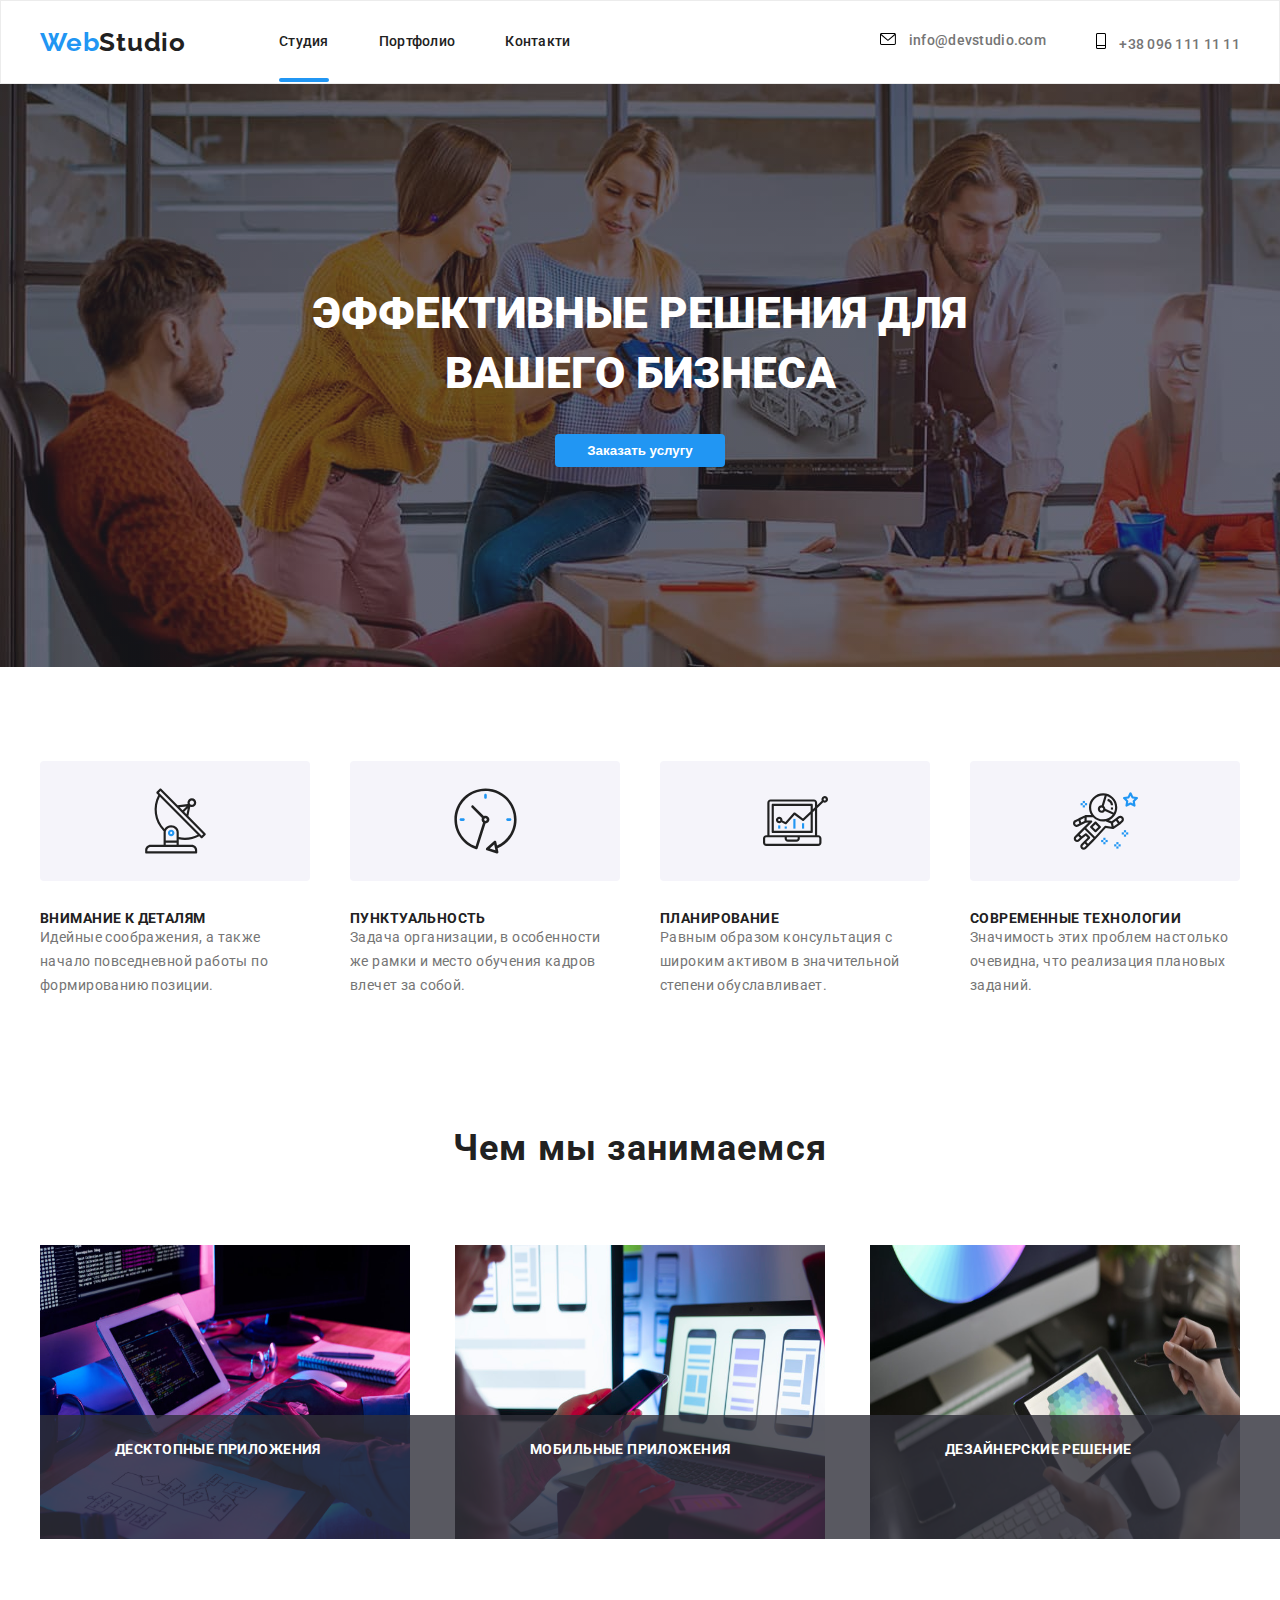
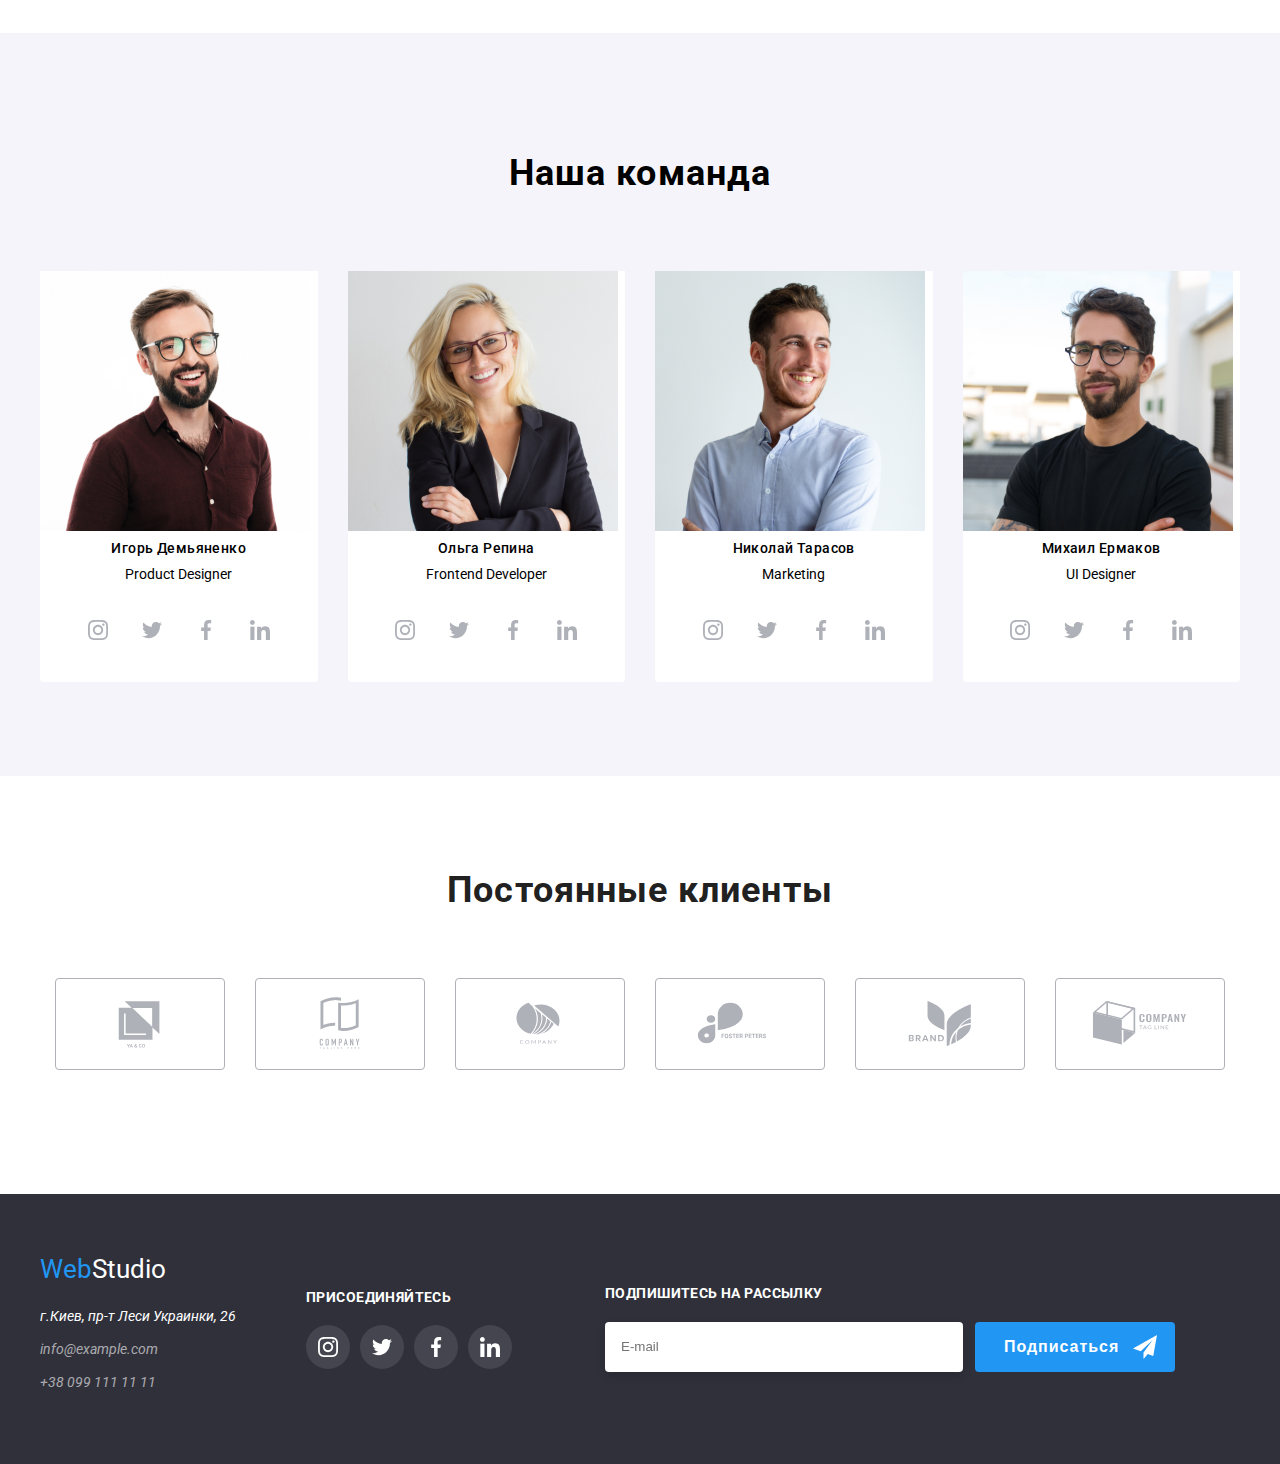
==== index.html @ 389787d3 "Go" ====
<!DOCTYPE html>
<html lang="ru">
  <head>
    <meta charset="utf-8" />
    <meta name="description" content="WebStudio, Web, Studio" />
    <title>WebStudio</title>
    <link
      rel="stylesheet"
      href="https://cdnjs.cloudflare.com/ajax/libs/modern-normalize/1.1.0/modern-normalize.min.css"
      integrity="sha512-wpPYUAdjBVSE4KJnH1VR1HeZfpl1ub8YT/NKx4PuQ5NmX2tKuGu6U/JRp5y+Y8XG2tV+wKQpNHVUX03MfMFn9Q=="
      crossorigin="anonymous"
      referrerpolicy="no-referrer"
    />
    <link rel="preconnect" href="https://fonts.googleapis.com" />
    <link rel="preconnect" href="https://fonts.gstatic.com" crossorigin />
    <link
      href="https://fonts.googleapis.com/css2?family=Raleway:wght@700&family=Roboto:wght@400;500;700;900&display=swap"
      rel="stylesheet"
    />
    <link rel="stylesheet" href="./css/styles.css" />
    <!--служебна інфа -->
  </head>
  <body>
    <!--НАВІГАЦІЯ-->
    <header class="header">
      <div class="container header-container">
        <nav class="nav">
          <a class="logo menu-logo" href="./index.html"> <span class="span-web">Web</span>Studio</a>
          <ul class="navigation">
            <li class="nav-item"><a class="nav-link link active" href="./index.html">Студия</a></li>
            <li class="nav-item">
              <a class="nav-link link" href="./portfolio.html">Портфолио</a>
            </li>
            <li class="nav-item"><a class="nav-link link" href="#0">Контакти</a></li>
          </ul>
        </nav>
        <!--КОНТАКТИ-->
        <ul class="contacts">
          <!-- <div class="header-connect">-->
          <li class="contact-item">
            <a class="contact-link link" href="mailto:info@devstudio.com">
              <svg class="contacts-link-icon link" width="16" height="12">
                <use href="./images/icons.svg#icon-envelope"></use>
              </svg>
              info@devstudio.com
            </a>
          </li>
          <li class="contact-item">
            <a class="contact-link link" href="tel:+380961111111">
              <svg class="contacts-link-icon" width="10" height="16">
                <use href="./images/icons.svg#icon-Vector"></use>
              </svg>
              +38 096 111 11 11
            </a>
          </li>
        </ul>
      </div>
    </header>
    <main>
      <!--HERO-->
      <section class="herro">
        <div class="hero">
          <h1 class="hero-title">ЭФФЕКТИВНЫЕ РЕШЕНИЯ ДЛЯ ВАШЕГО БИЗНЕСА</h1>
          <button type="button" class="button primary" data-modal-open>Заказать услугу</button>
        </div>
      </section>
      <!--НАШИ ПРЕИМУЩЕСТВА-->
      <section class="section">
        <div class="container advantages">
          <h2 class="visually-hidden">Наши преимущества</h2>
          <ul class="advantages-items">
            <li class="advantages-item">
              <div class="advantages-link">
                <svg class="advantages-link-icon" width="65" height="70">
                  <use href="./images/icons.svg#icon-antenna-1"></use>
                </svg>
              </div>
              <h3 class="advantages-item">Внимание к деталям</h3>
              <p class="advantages-item-text">
                Идейные соображения, а также начало повседневной работы по формированию позиции.
              </p>
            </li>
            <li class="advantages-item">
              <div class="advantages-link">
                <svg class="advantages-link-icon" width="65" height="70">
                  <use href="./images/icons.svg#icon-clock-1"></use>
                </svg>
              </div>
              <h3 class="advantages-item">Пунктуальность</h3>
              <p class="advantages-item-text">
                Задача организации, в особенности же рамки и место обучения кадров влечет за собой.
              </p>
            </li>
            <li class="advantages-item">
              <div class="advantages-link">
                <svg class="advantages-link-icon" width="65" height="70">
                  <use href="./images/icons.svg#icon-diagram-1"></use>
                </svg>
              </div>
              <h3 class="advantages-item">Планирование</h3>
              <p class="advantages-item-text">
                Равным образом консультация с широким активом в значительной степени обуславливает.
              </p>
            </li>
            <li class="advantages-item">
              <div class="advantages-link">
                <svg class="advantages-link-icon" width="65" height="70">
                  <use href="./images/icons.svg#icon-astronaut-1"></use>
                </svg>
              </div>
              <h3 class="advantages-item">Современные технологии</h3>
              <p class="advantages-item-text">
                Значимость этих проблем настолько очевидна, что реализация плановых заданий.
              </p>
            </li>
          </ul>
        </div>
      </section>
      <!--ЧЕМ ЗАНИМАЕМСЯ-->
      <section class="section section-caption">
        <div class="container our-work">
          <h2 class="caption">Чем мы занимаемся</h2>
          <ul class="caption-item">
            <li>
              <img class="caption-image" src="./images/1.jpg" alt="Робота за пк" width="350" />

              <p class="caption-title-text">десктопные приложения</p>
            </li>
            <li>
              <img
                class="caption-image"
                src="./images/2.jpg"
                alt="подключение телефона"
                width="350"
              />

              <p class="caption-title-text">Мобильные приложения</p>
            </li>
            <li>
              <img
                class="caption-image"
                src="./images/3.jpg"
                alt="рисование на планшетке"
                width="415"
              />

              <p class="caption-title-text">Дезайнерские решение</p>
            </li>
          </ul>
        </div>
      </section>
      <!--КОМАНДА-->
      <section class="section team">
        <div class="container">
          <h2 class="team-caption">Наша команда</h2>
          <ul class="team-item">
            <li class="team-all">
              <img class="images" src="./images/4.jpg" alt="Игорь" width="220" />
              <div class="master-item">
                <h3 class="caption-team">Игорь Демьяненко</h3>
                <p class="caption-team-text">Product Designer</p>
                <ul class="master-social-list list">
                  <li class="master-social-item">
                    <a href="" class="master-social-link">
                      <svg class="master-sociak-icon" width="20" height="20">
                        <use href="./images/icons.svg#icon-instagram-2"></use>
                      </svg>
                    </a>
                  </li>
                  <li class="master-social-item">
                    <a href="" class="master-social-link">
                      <svg class="master-sociak-icon" width="20" height="20">
                        <use href="./images/icons.svg#icon-twitter-1"></use>
                      </svg>
                    </a>
                  </li>
                  <li class="master-social-item">
                    <a href="" class="master-social-link">
                      <svg class="master-sociak-icon" width="20" height="20">
                        <use href="./images/icons.svg#icon-facebook-1"></use>
                      </svg>
                    </a>
                  </li>
                  <li class="master-social-item">
                    <a href="" class="master-social-link">
                      <svg class="master-sociak-icon" width="20" height="20">
                        <use href="./images/icons.svg#icon-linkedin-1"></use>
                      </svg>
                    </a>
                  </li>
                </ul>
              </div>
            </li>
            <li class="team-all">
              <img class="images" src="./images/5.jpg" alt="Ольга" width="220" />
              <div class="master-item">
                <h3 class="caption-team">Ольга Репина</h3>
                <p class="caption-team-text">Frontend Developer</p>
                <ul class="master-social-list list">
                  <li class="master-social-item">
                    <a href="" class="master-social-link">
                      <svg class="master-sociak-icon" width="20" height="20">
                        <use href="./images/icons.svg#icon-instagram-2"></use>
                      </svg>
                    </a>
                  </li>
                  <li class="master-social-item">
                    <a href="" class="master-social-link">
                      <svg class="master-sociak-icon" width="20" height="20">
                        <use href="./images/icons.svg#icon-twitter-1"></use>
                      </svg>
                    </a>
                  </li>
                  <li class="master-social-item">
                    <a href="" class="master-social-link">
                      <svg class="master-sociak-icon" width="20" height="20">
                        <use href="./images/icons.svg#icon-facebook-1"></use>
                      </svg>
                    </a>
                  </li>
                  <li class="master-social-item">
                    <a href="" class="master-social-link">
                      <svg class="master-sociak-icon" width="20" height="20">
                        <use href="./images/icons.svg#icon-linkedin-1"></use>
                      </svg>
                    </a>
                  </li>
                </ul>
              </div>
            </li>
            <li class="team-all">
              <img class="images" src="./images/6.jpg" alt="Николай" width="220" />
              <div class="master-item">
                <h3 class="caption-team">Николай Тарасов</h3>
                <p class="caption-team-text">Marketing</p>
                <ul class="master-social-list list">
                  <li class="master-social-item">
                    <a href="" class="master-social-link">
                      <svg class="master-sociak-icon" width="20" height="20">
                        <use href="./images/icons.svg#icon-instagram-2"></use>
                      </svg>
                    </a>
                  </li>
                  <li class="master-social-item">
                    <a href="" class="master-social-link">
                      <svg class="master-sociak-icon" width="20" height="20">
                        <use href="./images/icons.svg#icon-twitter-1"></use>
                      </svg>
                    </a>
                  </li>
                  <li class="master-social-item">
                    <a href="" class="master-social-link">
                      <svg class="master-sociak-icon" width="20" height="20">
                        <use href="./images/icons.svg#icon-facebook-1"></use>
                      </svg>
                    </a>
                  </li>
                  <li class="master-social-item">
                    <a href="" class="master-social-link">
                      <svg class="master-sociak-icon" width="20" height="20">
                        <use href="./images/icons.svg#icon-linkedin-1"></use>
                      </svg>
                    </a>
                  </li>
                </ul>
              </div>
            </li>
            <li class="team-all">
              <img class="images" src="./images/7.jpg" alt="Михаил" width="220" />
              <div class="master-item">
                <h3 class="caption-team">Михаил Ермаков</h3>
                <p class="caption-team-text">UI Designer</p>
                <ul class="master-social-list list">
                  <li class="master-social-item">
                    <a href="" class="master-social-link">
                      <svg class="master-sociak-icon" width="20" height="20">
                        <use href="./images/icons.svg#icon-instagram-2"></use>
                      </svg>
                    </a>
                  </li>
                  <li class="master-social-item">
                    <a href="" class="master-social-link">
                      <svg class="master-sociak-icon" width="20" height="20">
                        <use href="./images/icons.svg#icon-twitter-1"></use>
                      </svg>
                    </a>
                  </li>
                  <li class="master-social-item">
                    <a href="" class="master-social-link">
                      <svg class="master-sociak-icon" width="20" height="20">
                        <use href="./images/icons.svg#icon-facebook-1"></use>
                      </svg>
                    </a>
                  </li>
                  <li class="master-social-item">
                    <a href="" class="master-social-link">
                      <svg class="master-sociak-icon" width="20" height="20">
                        <use href="./images/icons.svg#icon-linkedin-1"></use>
                      </svg>
                    </a>
                  </li>
                </ul>
              </div>
            </li>
          </ul>
        </div>
      </section>
      <!--Clients-->
      <section class="section top-clients">
        <h2 class="client-title">Постоянные клиенты</h2>
        <ul class="client-social-list">
          <li class="client-social-item">
            <a href="" class="client-social-link">
              <svg class="client-sociak-icon" width="106" height="60">
                <use href="./images/icons.svg#icon-Logo"></use>
              </svg>
            </a>
          </li>
          <li class="client-social-item">
            <a href="" class="client-social-link">
              <svg class="client-sociak-icon" width="106" height="60">
                <use href="./images/icons.svg#icon-Logo1"></use>
              </svg>
            </a>
          </li>
          <li class="client-social-item">
            <a href="" class="client-social-link">
              <svg class="client-sociak-icon" width="106" height="60">
                <use href="./images/icons.svg#icon-Logo2"></use>
              </svg>
            </a>
          </li>
          <li class="client-social-item">
            <a href="" class="client-social-link">
              <svg class="client-sociak-icon" width="106" height="60">
                <use href="./images/icons.svg#icon-Logo3"></use>
              </svg>
            </a>
          </li>
          <li class="client-social-item">
            <a href="" class="client-social-link">
              <svg class="client-sociak-icon" width="106" height="60">
                <use href="./images/icons.svg#icon-Logo4"></use>
              </svg>
            </a>
          </li>
          <li class="client-social-item">
            <a href="" class="client-social-link">
              <svg class="client-sociak-icon" width="106" height="60">
                <use href="./images/icons.svg#icon-Logo5"></use>
              </svg>
            </a>
          </li>
        </ul>
      </section>
    </main>
    <!--ФУТЕР-->
    <footer class="footer">
      <div class="container footer-container">
        <div class="footer-addres">
          <p>
            <a class="logo link" href="./index.html"><span class="span-web">Web</span>Studio </a>
          </p>
          <address>
            <ul class="addres link">
              <li class="footer-addres-link">г.Киев, пр-т Леси Украинки, 26</li>
              <li class="footer-addres-link">
                <a class="footer-link link" href="mailto:info@example.com">info@example.com</a>
              </li>
              <li class="footer-addres-link">
                <a class="footer-link link" href="tel:+380991111111">+38 099 111 11 11</a>
              </li>
            </ul>
          </address>
        </div>
        <div class="footer-connect">
          <h2 class="footer-connect-title">присоединяйтесь</h2>
          <ul class="footer-social-list list">
            <li class="footer-social-item">
              <a href="" class="footer-social-link">
                <svg class="footer-social-icon" width="20" height="20">
                  <use href="./images/icons.svg#icon-instagram-2"></use>
                </svg>
              </a>
            </li>
            <li class="footer-social-item">
              <a href="" class="footer-social-link">
                <svg class="footer-social-icon" width="20" height="20">
                  <use href="./images/icons.svg#icon-twitter-1"></use>
                </svg>
              </a>
            </li>
            <li class="footer-social-item">
              <a href="" class="footer-social-link">
                <svg class="footer-social-icon" width="20" height="20">
                  <use href="./images/icons.svg#icon-facebook-1"></use>
                </svg>
              </a>
            </li>
            <li class="footer-social-item">
              <a href="" class="footer-social-link">
                <svg class="footer-social-icon" width="20" height="20">
                  <use href="./images/icons.svg#icon-linkedin-1"></use>
                </svg>
              </a>
            </li>
          </ul>
        </div>
        <div class="footer-subscription">
          <h2 class="footer-subscription-text">Подпишитесь на рассылку</h2>
          <div class="subscription-flex">
            <input
              type="email"
              name="subscription"
              class="footer-subscription-input"
              placeholder="E-mail"
              required
            />
            <button class="button subscription-btn">
              Подписаться
              <svg class="subscription-icon" width="24" height="24">
                <use href="./images/icons.svg#icon-send"></use>
              </svg>
            </button>
          </div>
        </div>
      </div>
    </footer>
    <div class="backdrop is-hidden" data-modal>
      <!--is-hidden-->
      <div class="modal">
        <button type="button" class="modal-close" data-modal-close>
          <svg class="modal-close-icon" width="11" height="11">
            <use href="./images/icons.svg#icon-close"></use>
          </svg>
        </button>
        <p class="modal-title">Оставьте свои данные, мы вам перезвоним</p>
        <form name="modal_form" autocomplete="on" novalidate>
          <div class="modal-field">
            <label for="user-name" class="modal-form-text"> Имя</label>
            <div class="input-wrap">
              <input
                id="user-name"
                type="text"
                name="user-name"
                class="modal-form-input"
                required
              />
              <svg class="modal-icon" width="12" height="12">
                <use href="./images/icons.svg#icon-people"></use>
              </svg>
            </div>
          </div>
          <div class="modal-field">
            <label for="user-tel" class="modal-form-text">Телефон </label>
            <div class="input-wrap">
              <input id="user-tel" type="tel" name="user-tel" class="modal-form-input"ч'
              title="+380991111111" required />
              <svg class="modal-icon" width="12" height="12">
                <use href="./images/icons.svg#icon-tel"></use>
              </svg>
            </div>
          </div>
          <div class="modal-field">
            <label for="user-email" class="modal-form-text">Почта </label>
            <div class="input-wrap">
              <input
                id="user-email"
                type="email"
                name="user-email"
                class="modal-form-input"
                required
              />
              <svg class="modal-icon" width="12" height="12">
                <use href="./images/icons.svg#icon-mail"></use>
              </svg>
            </div>
          </div>
          <div class="modal-field">
            <label for="user-text" class="modal-form-text">Комментарий</label>
            <textarea
              id="user-text"
              name="user-text"
              class="modal-feedback"
              placeholder="Введите текст"
            ></textarea>
          </div>
          <div class="modal-field">
            <input type="checkbox" id="policy" class="modal-check visually-hidden" />
            <label for="policy" class="check-text">
              <span class="check-item"
                ><svg class="check-icon" width="11" height="8">
                  <use href="./images/icons.svg#icon-check"></use></svg></span
              >Соглашаюсь с рассылкой и принимаю &nbsp;
              <span class="check-text-color">Условия договора</span></label
            >
            <button type="submit" class="button modal-btn">Отправить</button>
          </div>
        </form>
      </div>
    </div>

    <script src="./js/modal.js"></script>
  </body>
</html>
---- css/styles.css ----
:root {
  --primary-text-color: rgba(0, 0, 0, 0.8);
  --footer-text-color: rgba(255, 255, 255, 0.6);
  --title-text-color: #212121;
  --accent-color: #18a0fb;
  --button-color: #2196f3;
  --praymary-white-color: #ffffff;
  --secondary-gray-color: #2f303a;
  --text-white-color: #ffffff;
  --bg-color: #ffffff;
  --textarea-color: #757575;
  --test-color: #ccec12;
  --filter-color-text: #f5f4fa;
  --Web-span-text: #2196f3;
  --title-hover: #188ce8;
  --btn-bgr: #f5f4fa;
}

.button {
  padding: 10px 32px;
  margin: 0 auto;
  display: block;
  cursor: pointer;
  border-radius: 4px;

  font-weight: 700;
  line-height: 1;
  background: var(--button-color);
  color: var(--praymary-white-color);
  border: 0;
}
ul li {
  list-style: none;
}
h1,
h2,
h3,
h4,
h5,
h6,
p,
ul {
  padding: 0;
  margin: 0;
  font-size: inherit;
}
img {
  display: block;
  max-width: 100%;
  height: auto;
}
body {
  font-family: Roboto, sans-serif;
  color: var(--firstFontColor);
  font-size: 14px;
  line-height: 1.2;
  margin: 0;
}
.list {
  list-style: none;
}
.container {
  width: 1200px;
  margin: 0 auto;
  padding-left: 15px;
  padding-right: 15px;
}
.link {
  text-decoration: none;
}
.section {
  /*margin-top: 94px;
  margin-bottom: 94px;*/
  padding-top: 94px;
  padding-bottom: 94px;
}
.visually-hidden {
  position: absolute;
  clip: rect(0 0 0 0);
  width: 1px;
  height: 1px;
  margin: -1px;
  border: 0;
  padding: 0;
  overflow: hidden;
}
.span-web {
  color: var(--Web-span-text);
}
.logo a:hover,
.logo a:focus {
  color: var(--button-color);
  transition-duration: 250ms;
  transition-timing-function: cubic-bezier(0.4, 0, 0.2, 1);
  transition-property: transform;
}
.nav a {
  color: var(--title-text-color);
}
.nav a:hover,
.nav a:focus {
  color: var(--button-color);
  transition-duration: 250ms;
  transition-timing-function: cubic-bezier(0.4, 0, 0.2, 1);
  transition-property: transform;
}
.header {
  border: 1px solid #ececec;
}

.header-container {
  display: flex;
  justify-content: space-between;
  align-items: center;
}

.nav {
  display: flex;
  align-items: center;
}

.navigation {
  display: flex;
}

.header .logo {
  font-family: Raleway;
  color: var(--title-text-color);
  font-weight: 700;
  font-size: 26px;
  line-height: 1.19;
  letter-spacing: 0.03em;
  text-decoration: none;
}
.menu-logo {
  padding-top: 24px;
  padding-bottom: 24px;
  margin-right: 93px;
}
.nav-item:not(:last-child) {
  margin-right: 50px;
}

.nav-link {
  display: block;
  padding-top: 32px;
  padding-bottom: 32px;
  text-decoration: none;
  font-weight: 500;
  font-size: 14px;
  line-height: 1.14;
  letter-spacing: 0.02em;
  position: relative;
}

.nav-link.active::after {
  content: '';
  width: 100%;
  height: 4px;
  background-color: var(--Web-span-text);
  position: absolute;
  bottom: 0px;
  left: 0;
  border-radius: 2px;
}

.contacts {
  display: flex;
  margin-left: auto;
}
.contact-item:not(:last-child) {
  margin-right: 50px;
}
.contact-link {
  display: block;
  padding-top: 32px;
  padding-bottom: 32px;
  font-weight: 500;
  font-size: 14px;
  line-height: 1;
  letter-spacing: 0.02em;
  color: var(--textarea-color);
}
.contact-link:hover,
.contact-link:focus {
  fill: currentColor;
  transition-duration: 250ms;
  transition-timing-function: cubic-bezier(0.4, 0, 0.2, 1);
  transition-property: transform;
}
.contacts-link-icon {
  margin-right: 10px;
}
/*------------hero-------------*/
.herro {
  display: flex;
  justify-content: center;
}
.hero {
  background: var(--secondary-gray-color);
  background-image: linear-gradient(rgba(47, 48, 58, 0.4), rgba(47, 48, 58, 0.4)),
    url(../images/Imghero.jpg);
  padding: 200px 0px;
  width: 1600px;
}
.hero-title {
  max-width: 696px;
  margin: 0 auto;
  margin-bottom: 30px;

  font-weight: 900;
  font-size: 44px;
  line-height: 1.36;
  text-align: center;
  color: var(--text-white-color);
}
.hero > button {
  padding: 10px 32px;
  margin: 0 auto;
  display: block;
  cursor: pointer;
  border-radius: 4px;

  font-weight: 700;
  line-height: 1;
  background: var(--button-color);
  color: var(--praymary-white-color);
}
.hero > button:hover,
.buttons:focus {
  background-color: #188ce8;
  color: var(--text-white-color);
  transition-duration: 250ms;
  transition-timing-function: cubic-bezier(0.4, 0, 0.2, 1);
  transition-property: transform;
}

/*----------НАШИ ПРЕИМУЩЕСТВА---------*/
.advantages {
  /* padding-top: 50px;*/
}
.advantages-items {
  display: flex;
  justify-content: space-between;
}
.advantages-item {
  color: var(--title-text-color);
  font-weight: 700;
  font-size: 14px;
  line-height: 1.1;
  letter-spacing: 0.03em;
}
.advantages-item .advantages-item {
  text-transform: uppercase;
}
.advantages-item-text {
  max-width: 270px;
  color: var(--textarea-color);
  line-height: 1.7;
  letter-spacing: 0.03em;
  font-weight: 400;
}
.advantages-link {
  width: 270px;
  height: 120px;
  display: flex;
  justify-content: center;
  align-items: center;
  background: #f5f4fa;
  box-sizing: border-box;
  border-radius: 4px;
  margin-bottom: 30px;
}

/*-------ЧЕМ ЗАНИМАЕМСЯ-------------*/
.our-work {
  padding-top: 10px;
}
.section-caption {
  padding-top: 0px;
}
.caption {
  font-weight: 700;
  font-size: 36px;
  line-height: 2.6;
  text-align: center;
  letter-spacing: 0.03em;
  color: var(--title-text-color);

  margin-bottom: 50px;
}
.caption-item {
  display: flex;
  justify-content: space-between;
  position: relative;
}
.caption-item li:not(:last-child) {
  margin-right: 30px;
}
.caption-image {
  display: flex;
  width: 370px;
  height: 294px;
}
.caption-item > li {
  position: relative;
}

.caption-title-text {
  position: absolute;
  display: flex;
  justify-self: center;
  bottom: 0;
  left: 0;
  width: 370px;
  height: 70px;
  padding: 27px 75px;
  color: var(--text-white-color);

  background-color: rgba(47, 48, 58, 0.8);
  font-weight: 700;
  font-size: 14px;
  line-height: 1.14;
  text-align: center;
  letter-spacing: 0.03em;
  text-transform: uppercase;
}

/*-------КОМАНДА-------------*/
.team {
  background-color: #f5f4fa;
}
.team-caption {
  text-align: center;
  font-weight: 700;
  font-size: 36px;
  line-height: 2.6;
  letter-spacing: 0.03em;
  margin-bottom: 50px;
}
.team-item {
  display: flex;
  justify-content: space-evenly;
}
.caption-team {
  font-weight: 500;
  line-height: 1.12;
  letter-spacing: 0.03em;
  margin-top: 10px;
  text-align: center;
}
.caption-team-text {
  /*color: var(--textarea-color);*/
  font-weight: 400;
  line-height: 1.12;
  text-align: center;
  margin: 10px;
  /*margin-bottom: 30px;*/
}

.images {
  height: 260px;
  width: 270px;
}
.team-all {
  flex-basis: calc((100% - 90px) / 3);
  background: #ffffff;

  border-radius: 0px 0px 4px 4px;
}
.team-all + .team-all {
  margin-left: 30px;
}
.master-icon {
  background-color: #ffffff;
}

.master-social-list {
  display: flex;
  justify-content: center;
}
.master-social-item {
  width: 44px;
  height: 44px;
  margin-top: 16px;
  margin-bottom: 30px;
}

.master-social-item + .master-social-item {
  margin-left: 10px;
}

.master-social-link {
  width: 100%;
  height: 100%;
  background: var(--praymary-white-color);
  border-radius: 50%;
  display: flex;
  justify-content: center;
  align-items: center;
  color: #afb1b8;
}
.master-sociak-icon {
  fill: currentColor;
}
.master-social-link:hover,
.master-social-link:focus {
  background-color: var(--Web-span-text);
  color: #ffffff;
  transition-duration: 250ms;
  transition-timing-function: cubic-bezier(0.4, 0, 0.2, 1);
  transition-property: transform;
}

/*----Clients----*/
.client-title {
  text-align: center;
  font-weight: 700;
  font-size: 36px;
  line-height: 1.16;
  text-align: center;
  letter-spacing: 0.03em;
  margin-bottom: 50px;

  color: #212121;
}
.client-social-list {
  display: flex;
  justify-content: center;
}

.client-social-list {
  display: flex;
  justify-content: center;
}
.client-social-item {
  width: 170px;
  height: 92px;
  margin-top: 16px;
  margin-bottom: 30px;
}
.client-social-item + .client-social-item {
  margin-left: 30px;
}

.client-social-link {
  width: 100%;
  height: 100%;
  display: flex;
  justify-content: center;
  align-items: center;
  color: #afb1b8;
  border: 1px solid #afb1b8;
  box-sizing: border-box;
  border-radius: 4px;
}
.client-sociak-icon {
  fill: currentColor;
}
.client-social-link:hover,
.client-social-link:focus {
  color: var(--Web-span-text);
  border: 1px solid var(--Web-span-text);
  transition-duration: 250ms;
  transition-timing-function: cubic-bezier(0.4, 0, 0.2, 1);
  transition-property: transform;
}

/*------------PORTFOLIO-------------*/
/*-------section1------*/
.filter {
  display: flex;
  justify-content: center;
  margin-bottom: 50px;
}
.filter-item:not(:last-child) {
  margin-right: 8px;
}
.filter-btn {
  font-family: Roboto, sans-serif;
  font-size: 16px;
  line-height: 1.62;
  letter-spacing: 0.03em;
  font-weight: 500;

  padding: 6px 22px;
  border-radius: 4px;
  background-color: var(--btn-bgr);
  color: var(--title-text-color);
}
.filter-btn:focus,
.filter-btn:hover {
  color: var(--praymary-white-color);
  background-color: var(--button-color);
  cursor: pointer;
  box-shadow: 0px 3px 1px rgba(0, 0, 0, 0.1), 0px 1px 2px rgba(0, 0, 0, 0.08),
    0px 2px 2px rgba(0, 0, 0, 0.12);
  transition-duration: 250ms;
  transition-timing-function: cubic-bezier(0.4, 0, 0.2, 1);
  transition-property: transform;
}
/*-------section2------*/
.master-item-wrap {
  position: relative;
  overflow: hidden;
}
.cards-overlay-text {
  position: absolute;
  top: 0;
  left: 0;
  background-color: rgba(33, 150, 243, 0.9);
  padding: 50px;
  color: #ffffff;
  font-size: 18px;
  line-height: 1.55;
  height: 100%;
  transform: translateY(100%);
  transition-duration: 500ms;
}
.card:hover .cards-overlay-text {
  transform: translateY(0);
  transition-duration: 500ms;
}
.cards {
  display: flex;
  flex-wrap: wrap;
  align-content: center;
  margin-left: -30px;
  margin-bottom: -30px;
}
.bord-item {
  border: 1px solid #eeeeee;
}
.card {
  flex-basis: calc((100% - 3 * 30px) / 3);
  margin-left: 30px;
  margin-bottom: 30px;
  border: 1px solid #eeeeee;
  box-sizing: border-box;
}
.card:hover {
  box-shadow: 0px 1px 1px rgba(0, 0, 0, 0.12), 0px 4px 4px rgba(0, 0, 0, 0.06),
    1px 4px 6px rgba(0, 0, 0, 0.16);
  transition-duration: 250ms;
  transition-timing-function: cubic-bezier(0.4, 0, 0.2, 1);
  transition-property: transform;
}
.card-item {
  font-weight: 700;
  font-size: 18px;
  line-height: 2;
  letter-spacing: 0.03em;
  color: var(--title-text-color);

  padding-left: 24px;
  padding-top: 20px;
  padding-bottom: 4px;
  padding-right: 24px;
}
.card-items {
  color: var(--textarea-color);
  font-size: 16px;
  font-weight: 400;
  line-height: 1.9;

  padding-left: 24px;
  padding-bottom: 20px;
  padding-right: 24px;
}
.card-img {
  display: flex;
  width: 100%;
  height: auto;
  margin-right: 0;
}

/*-------------FOOTER--------------*/
.footer {
  background: var(--secondary-gray-color);
  padding-top: 60px;
  padding-bottom: 60px;
}

.footer .logo {
  display: block;
  margin-bottom: 20px;
  font-size: 26px;
  line-height: 1.19;
  color: var(--text-white-color);
}
.link:focus,
.link:hover {
  color: var(--button-color);
  transition-duration: 250ms;
  transition-timing-function: cubic-bezier(0.4, 0, 0.2, 1);
  transition-property: transform;
}
.footer li {
  font-size: 14px;
  line-height: 1.71;
  color: var(--text-white-color);
}
.footer-addres-link {
  margin-bottom: 9px;
}
.footer-link {
  color: var(--footer-text-color);
}
.footer-link:hover,
.footer-link:focus {
  color: var(--accent-color);
  transition-duration: 250ms;
  transition-timing-function: cubic-bezier(0.4, 0, 0.2, 1);
  transition-property: transform;
}

.footer-connect-title {
  font-weight: 700;
  font-size: 14px;
  line-height: 1.16;
  letter-spacing: 0.03em;
  text-transform: uppercase;
  color: var(--text-white-color);
  margin-bottom: 20px;
}

.footer-social-list {
  display: flex;
  justify-content: center;
}
.footer-social-item {
  width: 44px;
  height: 44px;
}

.footer-social-item + .footer-social-item {
  margin-left: 10px;
}

.footer-social-link {
  width: 100%;
  height: 100%;
  background-color: rgba(255, 255, 255, 0.1);
  border-radius: 50%;
  display: flex;
  justify-content: center;
  align-items: center;
  color: #ffffff;
}

.footer-social-icon {
  fill: currentColor;
}

.footer-social-link:hover,
.footer-social-link:focus {
  background-color: var(--Web-span-text);
  transition-duration: 250ms;
  transition-timing-function: cubic-bezier(0.4, 0, 0.2, 1);
  transition-property: transform;
}

.footer-container {
  display: flex;
  align-items: center;
}

.footer-connect {
  display: block;
  justify-content: center;
  margin-left: 70px;
}
.footer-subscription {
  padding-left: 93px;
}
.footer-subscription-text {
  font-weight: 700;
  font-size: 14px;
  line-height: 1.14;
  letter-spacing: 0.03em;
  text-transform: uppercase;

  color: #ffffff;
  padding-bottom: 20px;
}
.subscription-flex {
  display: flex;
}
.footer-subscription-input {
  width: 358px;
  height: 50px;
  border: 1px solid rgba(255, 255, 255, 0.3);
  box-sizing: border-box;
  filter: drop-shadow(0px 4px 4px rgba(0, 0, 0, 0.15));
  border-radius: 4px;
  margin-right: 12px;
  padding-left: 15px;

  outline: none;
}
.subscription-btn {
  width: 200px;
  height: 50px;
  font-weight: 700;
  font-size: 16px;
  line-height: 1.87;

  letter-spacing: 0.06em;
  padding: 10px 62px 10px 29px;
  color: #ffffff;
  position: relative;
}
.subscription-icon {
  position: absolute;
  right: 18px;
  top: 13px;
  fill: var(--praymary-white-color);
}
/* -------------backdrop+modal--------------- */
.backdrop {
  width: 100vw;
  height: 100vh;
  background-color: rgba(0, 0, 0, 0.2);
  position: fixed;
  top: 0;
  transition: opacity 2222ms, vvisibility 2222ms;
}
.backdrop.is-hidden .modal {
  transform: scale(1.5) rotate(180deg) translate(+999px);
  transition: transform 2000ms;
}
.modal {
  width: 528px;
  min-height: 581px;
  background-color: #ffffff;
  border-radius: 5px;
  position: absolute;
  top: 50%;
  left: 50%;
  transform: scale(0.2) rotate(0) translate(-999px);
  transform: translate(-50%, -50%);
  transition: transform 2000ms;
  padding: 40px;
}
.modal-close {
  width: 30px;
  height: 30px;
  background-color: transparent;
  border: 1px solid rgb(20, 20, 20);
  border-radius: 50%;
  position: absolute;
  right: 10px;
  top: 10px;
  display: flex;
  align-items: center;
  justify-content: center;
}
.modal-close:hover,
.modal-close:focus {
  fill: #2196f3;
  border: 1px solidrgbaa(0, 0, 0, 0.1);
}
.is-hidden {
  visibility: inherit;
  opacity: 0;
  pointer-events: none;
}

.modal-title {
  font-weight: 700;
  font-size: 20px;
  line-height: 1.15;
  text-align: center;
  letter-spacing: 0.03em;
  color: #212121;
}
.modal-field {
  margin-bottom: 10px;
}
.modal_form {
  width: 100%;
  align-items: center;
}
.input-wrap {
  position: relative;
}
.modal-icon {
  position: absolute;
  left: 15px;
  top: 53%;
  transform: translateY(-50%);
  transition: fill 300ms linear;
}

.modal-form-input {
  width: 100%;
  height: 40px;
  padding-left: 42px;
  padding-right: 15px;

  border: 1px solid rgba(33, 33, 33, 0.2);
  box-sizing: border-box;
  border-radius: 4px;
  transition: border-color 300ms linear;
  outline: none;
}
.modal-form-input:focus {
  border-color: #2196f3;
}
.modal-form-input:focus + .modal-icon {
  fill: #2196f3;
}

.button:hover,
.button:focus {
  background-color: #188ce8;
  color: var(--text-white-color);
  transition-duration: 250ms;
  transition-timing-function: cubic-bezier(0.4, 0, 0.2, 1);
  transition-property: transform;
}
.modal-feedback {
  width: 100%;
  height: 120px;
  resize: none;
  padding: 12px 16px;

  font-weight: 500;
  font-size: 12px;
  line-height: 1.16;
  letter-spacing: 0.01em;

  border: 1px solid rgba(33, 33, 33, 0.2);
  box-sizing: border-box;
  border-radius: 4px;
  outline: none;
}
.modal-feedback:focus {
  border-color: var(--button-color);
}

.modal-feedback::placeholder {
  font-weight: normal;
  font-size: 12px;
  line-height: 14px;
  letter-spacing: 0.01em;

  color: rgba(117, 117, 117, 0.5);
}
.modal-form-text {
  font-weight: 500;
  font-size: 12px;
  line-height: 1.16;
  letter-spacing: 0.01em;
  color: var(--textarea-color);
  padding-left: 12px;
}
.modal-btn {
  display: block;
  margin: 0 auto;
  margin-top: 30px;
}
.check-text {
  display: flex;
  align-items: center;
  justify-content: center;
  font-weight: 500;
  font-size: 14px;
  line-height: 1.7;
  letter-spacing: 0.03em;

  color: var(--textarea-color);
}
.check-text-color {
  color: var(--button-color);
  text-decoration: underline;
}
.check-item {
  width: 16px;
  height: 15px;
  border: 2px solid #000000;
  border-radius: 2px;
  margin-right: 5px;
  display: flex;
  align-items: center;
  justify-content: center;
  transition: 300ms linear;
}
.check-icon {
  fill: var(--praymary-white-color);
}
.modal-check:checked + .check-text .check-item {
  background-color: var(--button-color);
  border: none;
}
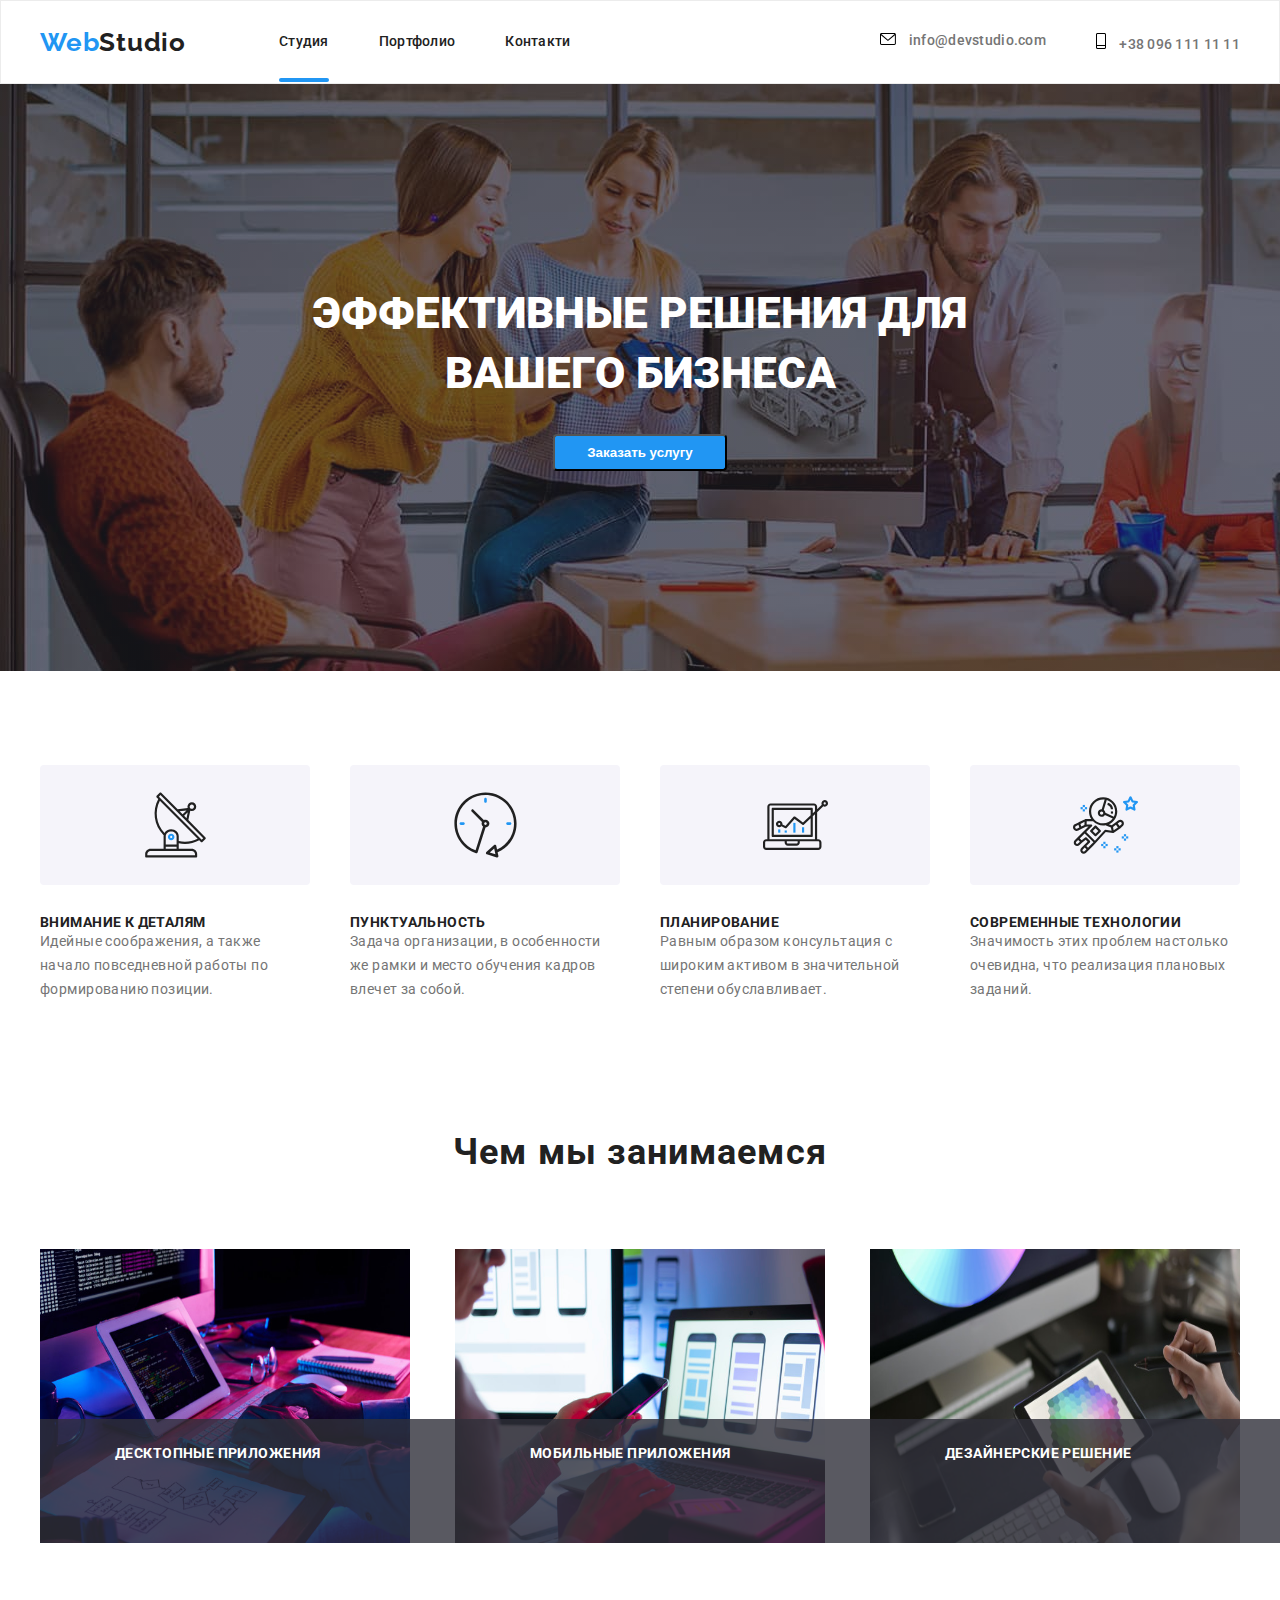
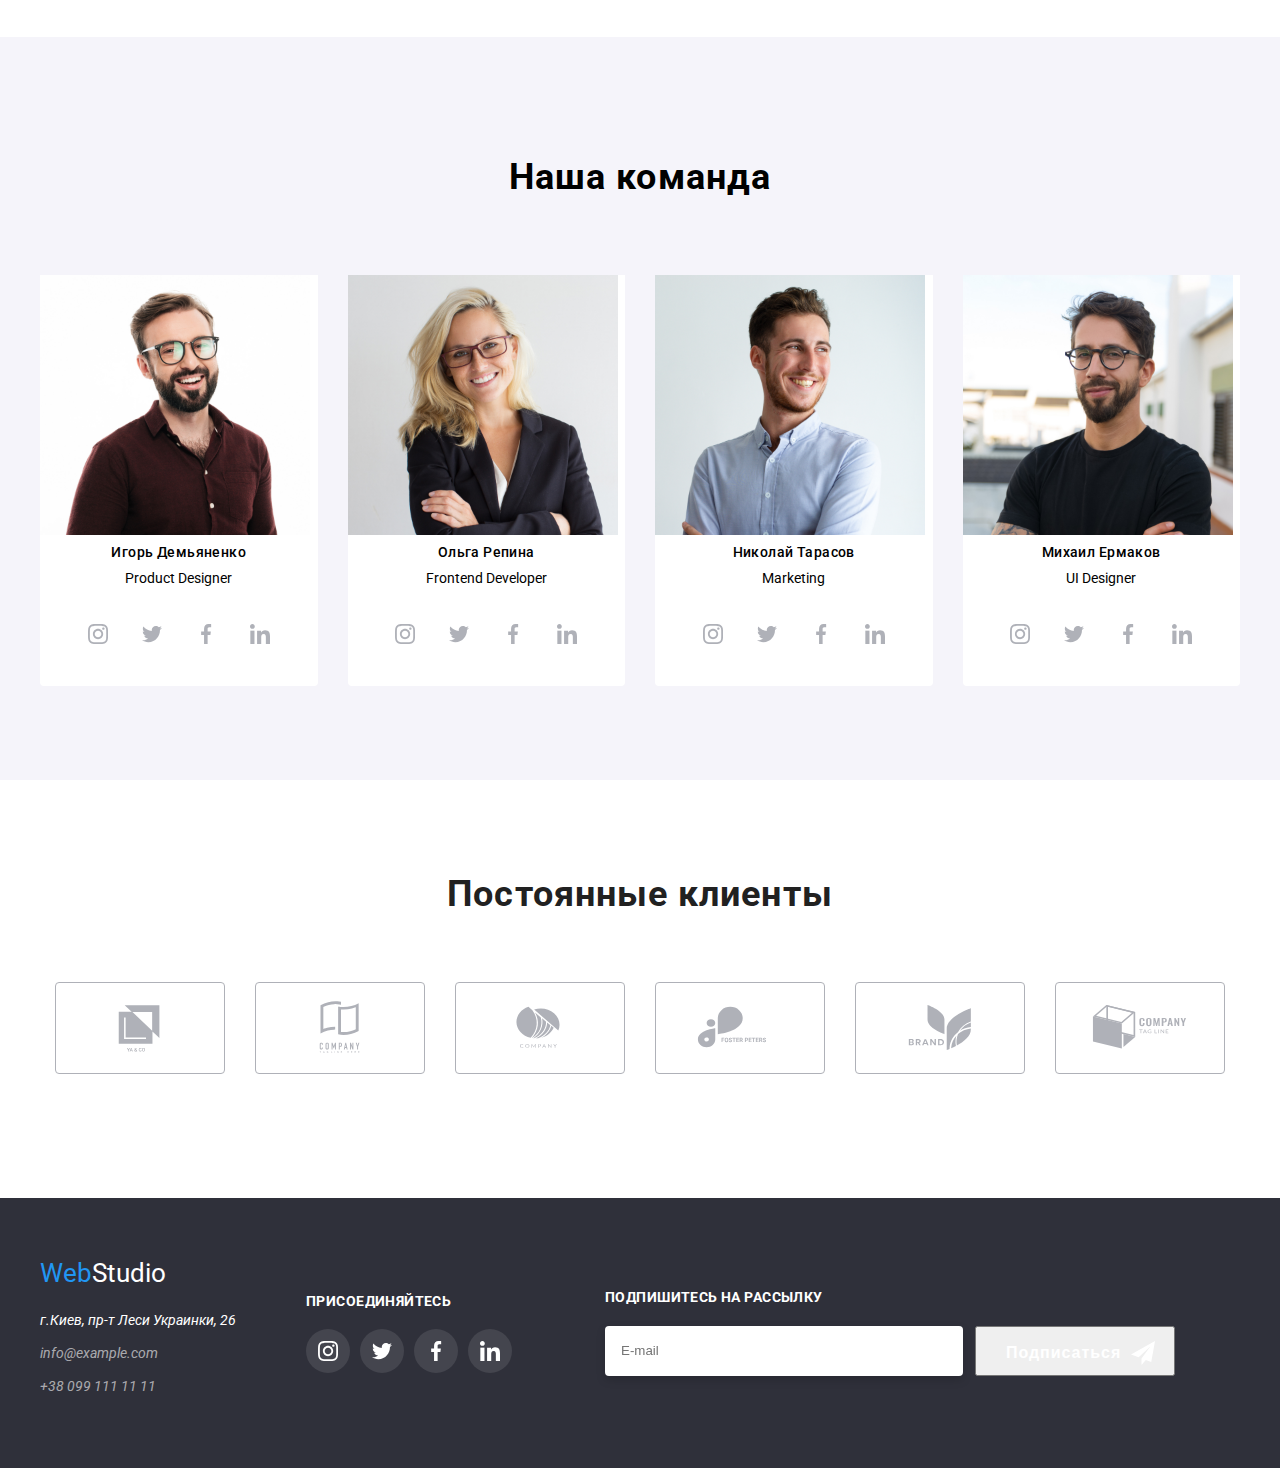
==== commit b941f4b8: "sass" ====
--- a/index.html
+++ b/index.html
@@ -18,6 +18,7 @@
       rel="stylesheet"
     />
     <link rel="stylesheet" href="./css/styles.css" />
+    <link rel="stylesheet" href="./css/main.css" />
     <!--служебна інфа -->
   </head>
   <body>
--- a/css/styles.css
+++ b/css/styles.css
@@ -1,244 +1,18 @@
-:root {
-  --primary-text-color: rgba(0, 0, 0, 0.8);
-  --footer-text-color: rgba(255, 255, 255, 0.6);
-  --title-text-color: #212121;
-  --accent-color: #18a0fb;
-  --button-color: #2196f3;
-  --praymary-white-color: #ffffff;
-  --secondary-gray-color: #2f303a;
-  --text-white-color: #ffffff;
-  --bg-color: #ffffff;
-  --textarea-color: #757575;
-  --test-color: #ccec12;
-  --filter-color-text: #f5f4fa;
-  --Web-span-text: #2196f3;
-  --title-hover: #188ce8;
-  --btn-bgr: #f5f4fa;
-}
-
-.button {
-  padding: 10px 32px;
-  margin: 0 auto;
-  display: block;
-  cursor: pointer;
-  border-radius: 4px;
-
-  font-weight: 700;
-  line-height: 1;
-  background: var(--button-color);
-  color: var(--praymary-white-color);
-  border: 0;
-}
-ul li {
-  list-style: none;
-}
-h1,
-h2,
-h3,
-h4,
-h5,
-h6,
-p,
-ul {
-  padding: 0;
-  margin: 0;
-  font-size: inherit;
-}
-img {
-  display: block;
-  max-width: 100%;
-  height: auto;
-}
-body {
-  font-family: Roboto, sans-serif;
-  color: var(--firstFontColor);
-  font-size: 14px;
-  line-height: 1.2;
-  margin: 0;
-}
-.list {
-  list-style: none;
-}
-.container {
-  width: 1200px;
-  margin: 0 auto;
-  padding-left: 15px;
-  padding-right: 15px;
-}
-.link {
-  text-decoration: none;
-}
 .section {
   /*margin-top: 94px;
   margin-bottom: 94px;*/
   padding-top: 94px;
   padding-bottom: 94px;
 }
-.visually-hidden {
-  position: absolute;
-  clip: rect(0 0 0 0);
-  width: 1px;
-  height: 1px;
-  margin: -1px;
-  border: 0;
-  padding: 0;
-  overflow: hidden;
-}
+
 .span-web {
   color: var(--Web-span-text);
 }
-.logo a:hover,
-.logo a:focus {
-  color: var(--button-color);
-  transition-duration: 250ms;
-  transition-timing-function: cubic-bezier(0.4, 0, 0.2, 1);
-  transition-property: transform;
-}
-.nav a {
-  color: var(--title-text-color);
-}
-.nav a:hover,
-.nav a:focus {
-  color: var(--button-color);
-  transition-duration: 250ms;
-  transition-timing-function: cubic-bezier(0.4, 0, 0.2, 1);
-  transition-property: transform;
-}
-.header {
-  border: 1px solid #ececec;
-}
-
-.header-container {
-  display: flex;
-  justify-content: space-between;
-  align-items: center;
-}
-
-.nav {
-  display: flex;
-  align-items: center;
-}
-
-.navigation {
-  display: flex;
-}
-
-.header .logo {
-  font-family: Raleway;
-  color: var(--title-text-color);
-  font-weight: 700;
-  font-size: 26px;
-  line-height: 1.19;
-  letter-spacing: 0.03em;
-  text-decoration: none;
-}
-.menu-logo {
-  padding-top: 24px;
-  padding-bottom: 24px;
-  margin-right: 93px;
-}
-.nav-item:not(:last-child) {
-  margin-right: 50px;
-}
-
-.nav-link {
-  display: block;
-  padding-top: 32px;
-  padding-bottom: 32px;
-  text-decoration: none;
-  font-weight: 500;
-  font-size: 14px;
-  line-height: 1.14;
-  letter-spacing: 0.02em;
-  position: relative;
-}
-
-.nav-link.active::after {
-  content: '';
-  width: 100%;
-  height: 4px;
-  background-color: var(--Web-span-text);
-  position: absolute;
-  bottom: 0px;
-  left: 0;
-  border-radius: 2px;
-}
-
-.contacts {
-  display: flex;
-  margin-left: auto;
-}
-.contact-item:not(:last-child) {
-  margin-right: 50px;
-}
-.contact-link {
-  display: block;
-  padding-top: 32px;
-  padding-bottom: 32px;
-  font-weight: 500;
-  font-size: 14px;
-  line-height: 1;
-  letter-spacing: 0.02em;
-  color: var(--textarea-color);
-}
-.contact-link:hover,
-.contact-link:focus {
-  fill: currentColor;
-  transition-duration: 250ms;
-  transition-timing-function: cubic-bezier(0.4, 0, 0.2, 1);
-  transition-property: transform;
-}
-.contacts-link-icon {
-  margin-right: 10px;
-}
+
 /*------------hero-------------*/
-.herro {
-  display: flex;
-  justify-content: center;
-}
-.hero {
-  background: var(--secondary-gray-color);
-  background-image: linear-gradient(rgba(47, 48, 58, 0.4), rgba(47, 48, 58, 0.4)),
-    url(../images/Imghero.jpg);
-  padding: 200px 0px;
-  width: 1600px;
-}
-.hero-title {
-  max-width: 696px;
-  margin: 0 auto;
-  margin-bottom: 30px;
-
-  font-weight: 900;
-  font-size: 44px;
-  line-height: 1.36;
-  text-align: center;
-  color: var(--text-white-color);
-}
-.hero > button {
-  padding: 10px 32px;
-  margin: 0 auto;
-  display: block;
-  cursor: pointer;
-  border-radius: 4px;
-
-  font-weight: 700;
-  line-height: 1;
-  background: var(--button-color);
-  color: var(--praymary-white-color);
-}
-.hero > button:hover,
-.buttons:focus {
-  background-color: #188ce8;
-  color: var(--text-white-color);
-  transition-duration: 250ms;
-  transition-timing-function: cubic-bezier(0.4, 0, 0.2, 1);
-  transition-property: transform;
-}
 
 /*----------НАШИ ПРЕИМУЩЕСТВА---------*/
-.advantages {
-  /* padding-top: 50px;*/
-}
+
 .advantages-items {
   display: flex;
   justify-content: space-between;
--- a/css/main.css
+++ b/css/main.css
@@ -0,0 +1,233 @@
+:root {
+  --primary-text-color: rgba(0, 0, 0, 0.8);
+  --footer-text-color: rgba(255, 255, 255, 0.6);
+  --title-text-color: #212121;
+  --accent-color: #18a0fb;
+  --button-color: #2196f3;
+  --praymary-white-color: #ffffff;
+  --secondary-gray-color: #2f303a;
+  --text-white-color: #ffffff;
+  --bg-color: #ffffff;
+  --textarea-color: #757575;
+  --test-color: #ccec12;
+  --filter-color-text: #f5f4fa;
+  --Web-span-text: #2196f3;
+  --title-hover: #188ce8;
+  --btn-bgr: #f5f4fa;
+}
+
+.visually-hidden {
+  position: absolute;
+  clip: rect(0 0 0 0);
+  width: 1px;
+  height: 1px;
+  margin: -1px;
+  border: 0;
+  padding: 0;
+  overflow: hidden;
+}
+
+ul li {
+  list-style: none;
+}
+
+h1,
+h2,
+h3,
+h4,
+h5,
+h6,
+p,
+ul {
+  padding: 0;
+  margin: 0;
+  font-size: inherit;
+}
+
+img {
+  display: block;
+  max-width: 100%;
+  height: auto;
+}
+
+.container {
+  width: 1200px;
+  margin: 0 auto;
+  padding-left: 15px;
+  padding-right: 15px;
+}
+
+body {
+  font-family: Roboto, sans-serif;
+  color: var(--firstFontColor);
+  font-size: 14px;
+  line-height: 1.2;
+  margin: 0;
+}
+
+.list {
+  list-style: none;
+}
+
+.link {
+  text-decoration: none;
+}
+
+.logo a:hover,
+.logo a:focus {
+  color: var(--button-color);
+  transition-duration: 250ms;
+  transition-timing-function: cubic-bezier(0.4, 0, 0.2, 1);
+  transition-property: transform;
+}
+
+.nav a {
+  color: var(--title-text-color);
+}
+
+.nav a:hover,
+.nav a:focus {
+  color: var(--button-color);
+  transition-duration: 250ms;
+  transition-timing-function: cubic-bezier(0.4, 0, 0.2, 1);
+  transition-property: transform;
+}
+
+.header {
+  border: 1px solid #ececec;
+}
+
+.header-container {
+  display: flex;
+  justify-content: space-between;
+  align-items: center;
+}
+
+.nav {
+  display: flex;
+  align-items: center;
+}
+
+.navigation {
+  display: flex;
+}
+
+.header .logo {
+  font-family: Raleway;
+  color: var(--title-text-color);
+  font-weight: 700;
+  font-size: 26px;
+  line-height: 1.19;
+  letter-spacing: 0.03em;
+  text-decoration: none;
+}
+
+.menu-logo {
+  padding-top: 24px;
+  padding-bottom: 24px;
+  margin-right: 93px;
+}
+
+.nav-item:not(:last-child) {
+  margin-right: 50px;
+}
+
+.nav-link {
+  display: block;
+  padding-top: 32px;
+  padding-bottom: 32px;
+  text-decoration: none;
+  font-weight: 500;
+  font-size: 14px;
+  line-height: 1.14;
+  letter-spacing: 0.02em;
+  position: relative;
+}
+
+.nav-link.active::after {
+  content: '';
+  width: 100%;
+  height: 4px;
+  background-color: var(--Web-span-text);
+  position: absolute;
+  bottom: 0px;
+  left: 0;
+  border-radius: 2px;
+}
+
+.contacts {
+  display: flex;
+  margin-left: auto;
+}
+
+.contact-item:not(:last-child) {
+  margin-right: 50px;
+}
+
+.contact-link {
+  display: block;
+  padding-top: 32px;
+  padding-bottom: 32px;
+  font-weight: 500;
+  font-size: 14px;
+  line-height: 1;
+  letter-spacing: 0.02em;
+  color: var(--textarea-color);
+}
+
+.contact-link:hover,
+.contact-link:focus {
+  fill: currentColor;
+  transition-duration: 250ms;
+  transition-timing-function: cubic-bezier(0.4, 0, 0.2, 1);
+  transition-property: transform;
+}
+
+.contacts-link-icon {
+  margin-right: 10px;
+}
+
+.herro {
+  display: flex;
+  justify-content: center;
+}
+
+.hero {
+  background: var(--secondary-gray-color);
+  background-image: linear-gradient(rgba(47, 48, 58, 0.4), rgba(47, 48, 58, 0.4)), url(../images/Imghero.jpg);
+  padding: 200px 0px;
+  width: 1600px;
+}
+
+.hero-title {
+  max-width: 696px;
+  margin: 0 auto;
+  margin-bottom: 30px;
+  font-weight: 900;
+  font-size: 44px;
+  line-height: 1.36;
+  text-align: center;
+  color: var(--text-white-color);
+}
+
+.hero > button {
+  padding: 10px 32px;
+  margin: 0 auto;
+  display: block;
+  cursor: pointer;
+  border-radius: 4px;
+  font-weight: 700;
+  line-height: 1;
+  background: var(--button-color);
+  color: var(--praymary-white-color);
+}
+
+.hero > button:hover,
+.buttons:focus {
+  background-color: #188ce8;
+  color: var(--text-white-color);
+  transition-duration: 250ms;
+  transition-timing-function: cubic-bezier(0.4, 0, 0.2, 1);
+  transition-property: transform;
+}
+/*# sourceMappingURL=main.css.map */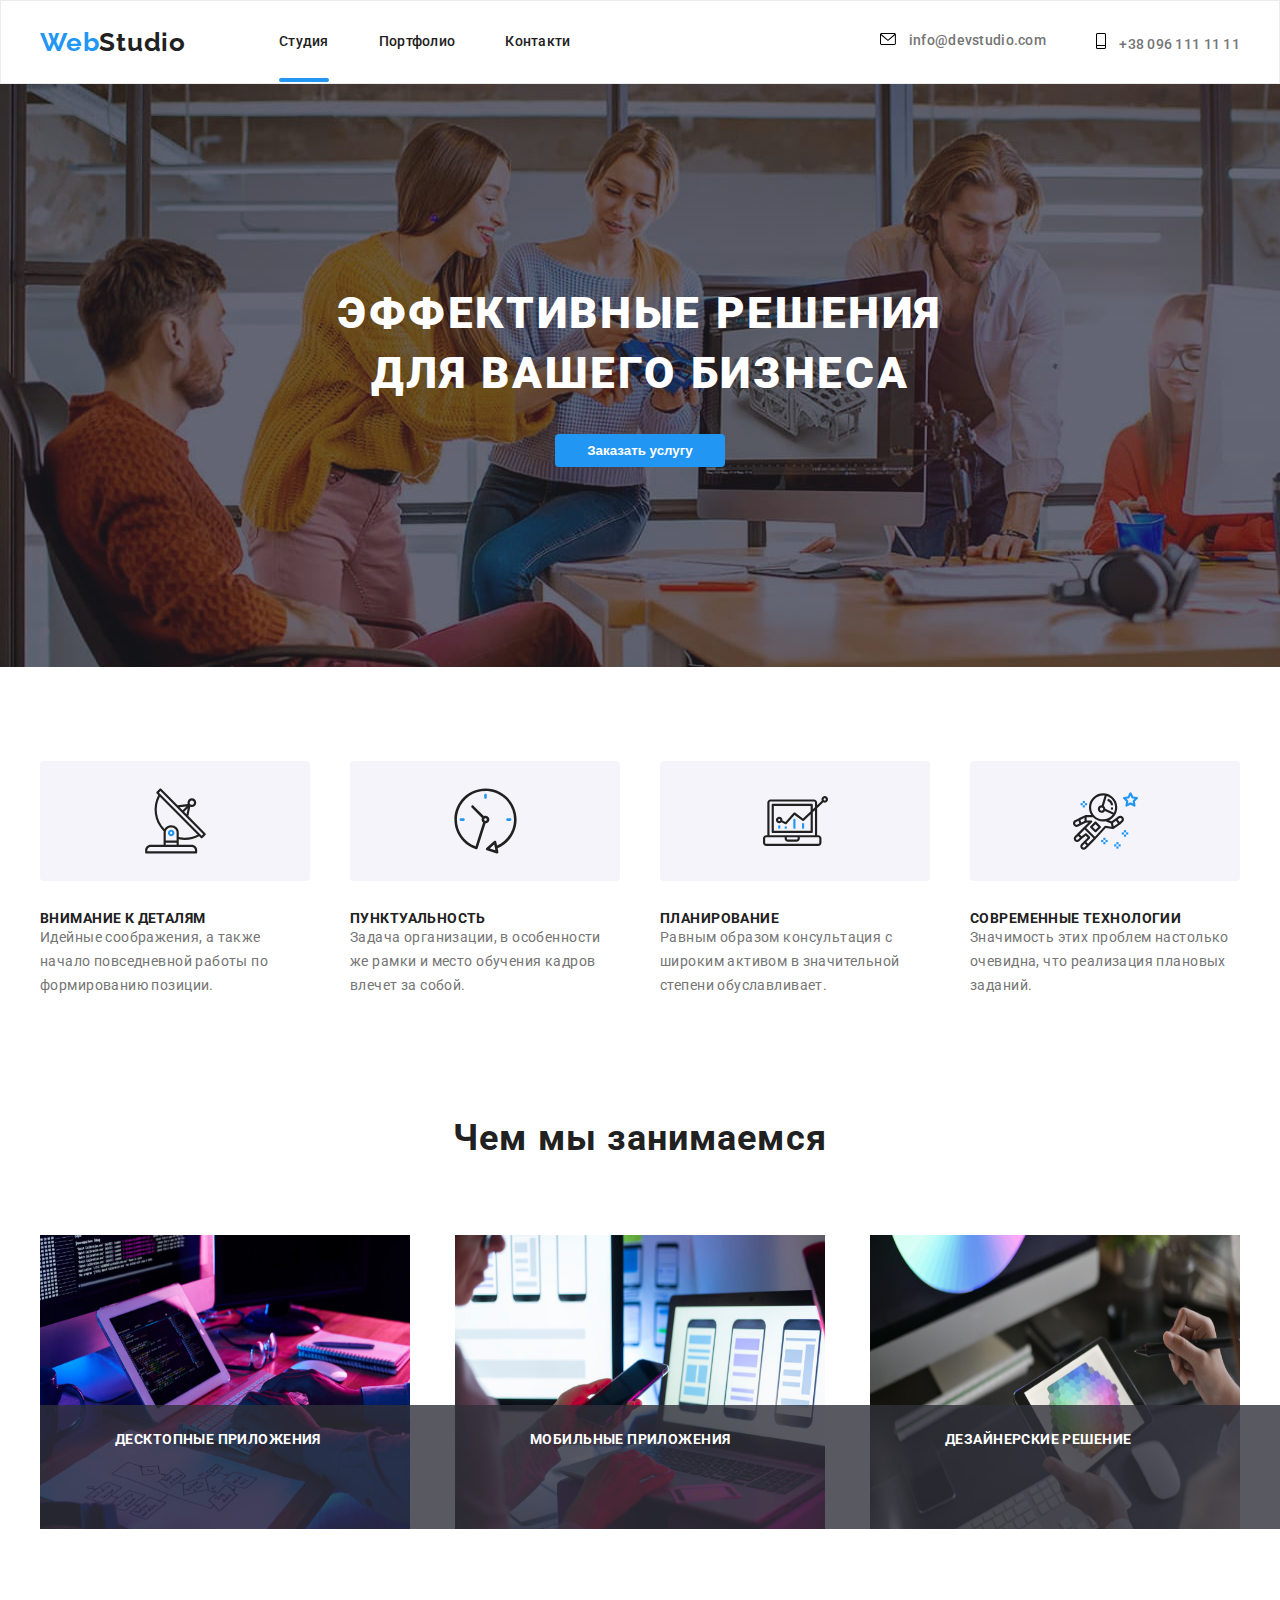
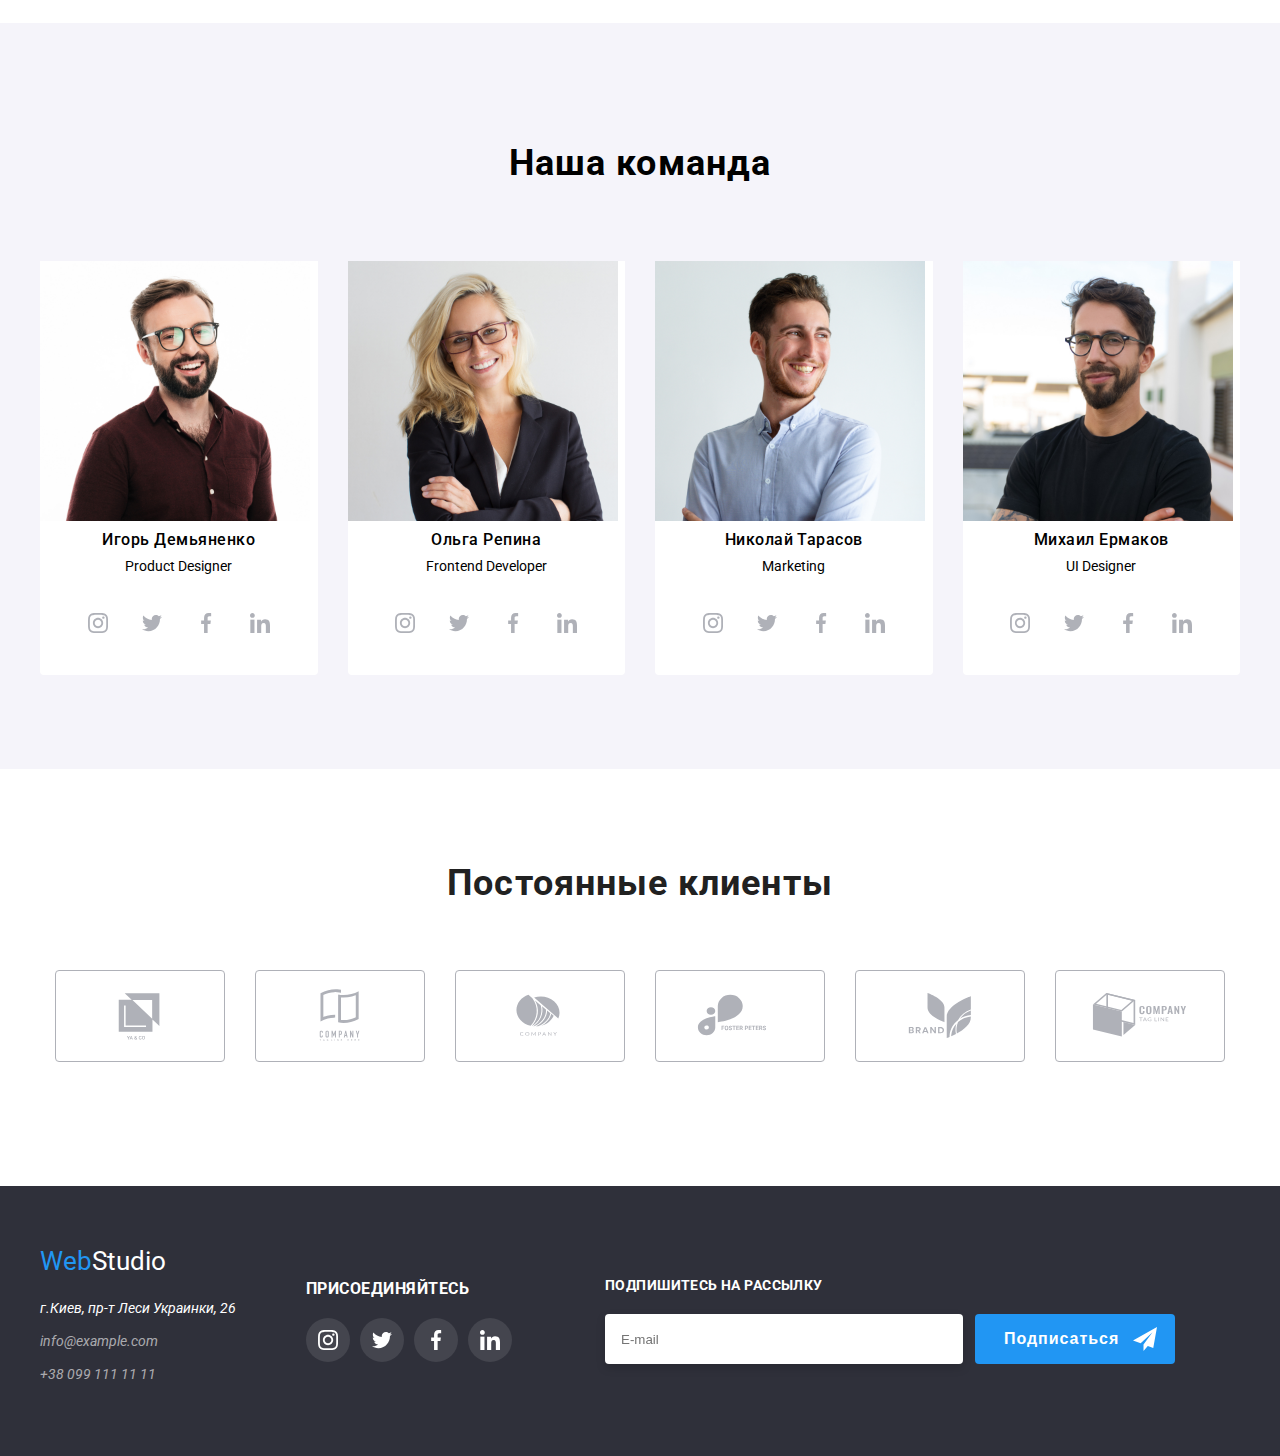
==== commit 90773bb7: "scss" ====
--- a/index.html
+++ b/index.html
@@ -17,38 +17,44 @@
       href="https://fonts.googleapis.com/css2?family=Raleway:wght@700&family=Roboto:wght@400;500;700;900&display=swap"
       rel="stylesheet"
     />
-    <link rel="stylesheet" href="./css/styles.css" />
-    <link rel="stylesheet" href="./css/main.css" />
+    <!-- <link rel="stylesheet" href="./css/styles.css" /> -->
+    <link rel="stylesheet" href="./css/main.min.css" />
     <!--служебна інфа -->
   </head>
   <body>
     <!--НАВІГАЦІЯ-->
-    <header class="header">
-      <div class="container header-container">
-        <nav class="nav">
-          <a class="logo menu-logo" href="./index.html"> <span class="span-web">Web</span>Studio</a>
-          <ul class="navigation">
-            <li class="nav-item"><a class="nav-link link active" href="./index.html">Студия</a></li>
-            <li class="nav-item">
-              <a class="nav-link link" href="./portfolio.html">Портфолио</a>
-            </li>
-            <li class="nav-item"><a class="nav-link link" href="#0">Контакти</a></li>
+    <header class="headr">
+      <div class="container header__container">
+        <nav class="header__nav">
+          <a class="logo header__menu-logo" href="./index.html">
+            <span class="span-web">Web</span>Studio</a
+          >
+          <ul class="header__navigation">
+            <li class="header__nav-item">
+              <a class="header__nav-link link active" href="./index.html">Студия</a>
+            </li>
+            <li class="header__nav-item">
+              <a class="header__nav-link link" href="./portfolio.html">Портфолио</a>
+            </li>
+            <li class="header__nav-item">
+              <a class="header__nav-link link" href="#0">Контакти</a>
+            </li>
           </ul>
         </nav>
         <!--КОНТАКТИ-->
-        <ul class="contacts">
+        <ul class="header__contacts">
           <!-- <div class="header-connect">-->
-          <li class="contact-item">
-            <a class="contact-link link" href="mailto:info@devstudio.com">
-              <svg class="contacts-link-icon link" width="16" height="12">
+          <li class="header__contacts__item">
+            <a class="header__contacts__link link" href="mailto:info@devstudio.com">
+              <svg class="header__contacts__link-icon link" width="16" height="12">
                 <use href="./images/icons.svg#icon-envelope"></use>
               </svg>
               info@devstudio.com
             </a>
           </li>
-          <li class="contact-item">
-            <a class="contact-link link" href="tel:+380961111111">
-              <svg class="contacts-link-icon" width="10" height="16">
+          <li class="header__contacts__item">
+            <a class="header__contacts__link link" href="tel:+380961111111">
+              <svg class="header__contacts__link-icon" width="10" height="16">
                 <use href="./images/icons.svg#icon-Vector"></use>
               </svg>
               +38 096 111 11 11
@@ -59,9 +65,9 @@
     </header>
     <main>
       <!--HERO-->
-      <section class="herro">
-        <div class="hero">
-          <h1 class="hero-title">ЭФФЕКТИВНЫЕ РЕШЕНИЯ ДЛЯ ВАШЕГО БИЗНЕСА</h1>
+      <section class="hero">
+        <div class="hero__item">
+          <h1 class="hero__title">ЭФФЕКТИВНЫЕ РЕШЕНИЯ ДЛЯ ВАШЕГО БИЗНЕСА</h1>
           <button type="button" class="button primary" data-modal-open>Заказать услугу</button>
         </div>
       </section>
@@ -69,48 +75,48 @@
       <section class="section">
         <div class="container advantages">
           <h2 class="visually-hidden">Наши преимущества</h2>
-          <ul class="advantages-items">
-            <li class="advantages-item">
-              <div class="advantages-link">
-                <svg class="advantages-link-icon" width="65" height="70">
+          <ul class="advantages__items">
+            <li class="advantages__item">
+              <div class="advantages__link">
+                <svg class="advantages__link-icon" width="65" height="70">
                   <use href="./images/icons.svg#icon-antenna-1"></use>
                 </svg>
               </div>
-              <h3 class="advantages-item">Внимание к деталям</h3>
-              <p class="advantages-item-text">
+              <h3 class="advantages__item">Внимание к деталям</h3>
+              <p class="advantages__item-text">
                 Идейные соображения, а также начало повседневной работы по формированию позиции.
               </p>
             </li>
-            <li class="advantages-item">
-              <div class="advantages-link">
-                <svg class="advantages-link-icon" width="65" height="70">
+            <li class="advantages__item">
+              <div class="advantages__link">
+                <svg class="advantages__link-icon" width="65" height="70">
                   <use href="./images/icons.svg#icon-clock-1"></use>
                 </svg>
               </div>
-              <h3 class="advantages-item">Пунктуальность</h3>
-              <p class="advantages-item-text">
+              <h3 class="advantages__item">Пунктуальность</h3>
+              <p class="advantages__item-text">
                 Задача организации, в особенности же рамки и место обучения кадров влечет за собой.
               </p>
             </li>
-            <li class="advantages-item">
-              <div class="advantages-link">
-                <svg class="advantages-link-icon" width="65" height="70">
+            <li class="advantages__item">
+              <div class="advantages__link">
+                <svg class="advantages__link-icon" width="65" height="70">
                   <use href="./images/icons.svg#icon-diagram-1"></use>
                 </svg>
               </div>
-              <h3 class="advantages-item">Планирование</h3>
-              <p class="advantages-item-text">
+              <h3 class="advantages__item">Планирование</h3>
+              <p class="advantages__item-text">
                 Равным образом консультация с широким активом в значительной степени обуславливает.
               </p>
             </li>
-            <li class="advantages-item">
-              <div class="advantages-link">
-                <svg class="advantages-link-icon" width="65" height="70">
+            <li class="advantages__item">
+              <div class="advantages__link">
+                <svg class="advantages__link-icon" width="65" height="70">
                   <use href="./images/icons.svg#icon-astronaut-1"></use>
                 </svg>
               </div>
-              <h3 class="advantages-item">Современные технологии</h3>
-              <p class="advantages-item-text">
+              <h3 class="advantages__item">Современные технологии</h3>
+              <p class="advantages__item-text">
                 Значимость этих проблем настолько очевидна, что реализация плановых заданий.
               </p>
             </li>
@@ -118,73 +124,73 @@
         </div>
       </section>
       <!--ЧЕМ ЗАНИМАЕМСЯ-->
-      <section class="section section-caption">
-        <div class="container our-work">
+      <section class="section section__caption">
+        <div class="container caption__our-work">
           <h2 class="caption">Чем мы занимаемся</h2>
-          <ul class="caption-item">
+          <ul class="caption__item">
             <li>
-              <img class="caption-image" src="./images/1.jpg" alt="Робота за пк" width="350" />
+              <img class="caption__image" src="./images/1.jpg" alt="Робота за пк" width="350" />
 
-              <p class="caption-title-text">десктопные приложения</p>
+              <p class="caption__title-text">десктопные приложения</p>
             </li>
             <li>
               <img
-                class="caption-image"
+                class="caption__image"
                 src="./images/2.jpg"
                 alt="подключение телефона"
                 width="350"
               />
 
-              <p class="caption-title-text">Мобильные приложения</p>
+              <p class="caption__title-text">Мобильные приложения</p>
             </li>
             <li>
               <img
-                class="caption-image"
+                class="caption__image"
                 src="./images/3.jpg"
                 alt="рисование на планшетке"
                 width="415"
               />
 
-              <p class="caption-title-text">Дезайнерские решение</p>
+              <p class="caption__title-text">Дезайнерские решение</p>
             </li>
           </ul>
         </div>
       </section>
       <!--КОМАНДА-->
-      <section class="section team">
+      <section class="section team__section">
         <div class="container">
-          <h2 class="team-caption">Наша команда</h2>
-          <ul class="team-item">
-            <li class="team-all">
+          <h2 class="team__caption">Наша команда</h2>
+          <ul class="team__item">
+            <li class="team__all">
               <img class="images" src="./images/4.jpg" alt="Игорь" width="220" />
-              <div class="master-item">
-                <h3 class="caption-team">Игорь Демьяненко</h3>
-                <p class="caption-team-text">Product Designer</p>
-                <ul class="master-social-list list">
-                  <li class="master-social-item">
-                    <a href="" class="master-social-link">
-                      <svg class="master-sociak-icon" width="20" height="20">
+              <div class="master__item">
+                <h3 class="caption__team">Игорь Демьяненко</h3>
+                <p class="caption__team-text">Product Designer</p>
+                <ul class="master__social-list list">
+                  <li class="master__social-item">
+                    <a href="" class="master__social-link">
+                      <svg class="master__social-icon" width="20" height="20">
                         <use href="./images/icons.svg#icon-instagram-2"></use>
                       </svg>
                     </a>
                   </li>
-                  <li class="master-social-item">
-                    <a href="" class="master-social-link">
-                      <svg class="master-sociak-icon" width="20" height="20">
+                  <li class="master__social-item">
+                    <a href="" class="master__social-link">
+                      <svg class="master__social-icon" width="20" height="20">
                         <use href="./images/icons.svg#icon-twitter-1"></use>
                       </svg>
                     </a>
                   </li>
-                  <li class="master-social-item">
-                    <a href="" class="master-social-link">
-                      <svg class="master-sociak-icon" width="20" height="20">
+                  <li class="master__social-item">
+                    <a href="" class="master__social-link">
+                      <svg class="master__social-icon" width="20" height="20">
                         <use href="./images/icons.svg#icon-facebook-1"></use>
                       </svg>
                     </a>
                   </li>
-                  <li class="master-social-item">
-                    <a href="" class="master-social-link">
-                      <svg class="master-sociak-icon" width="20" height="20">
+                  <li class="master__social-item">
+                    <a href="" class="master__social-link">
+                      <svg class="master__social-icon" width="20" height="20">
                         <use href="./images/icons.svg#icon-linkedin-1"></use>
                       </svg>
                     </a>
@@ -192,36 +198,36 @@
                 </ul>
               </div>
             </li>
-            <li class="team-all">
+            <li class="team__all">
               <img class="images" src="./images/5.jpg" alt="Ольга" width="220" />
-              <div class="master-item">
-                <h3 class="caption-team">Ольга Репина</h3>
-                <p class="caption-team-text">Frontend Developer</p>
-                <ul class="master-social-list list">
-                  <li class="master-social-item">
-                    <a href="" class="master-social-link">
-                      <svg class="master-sociak-icon" width="20" height="20">
+              <div class="master__item">
+                <h3 class="caption__team">Ольга Репина</h3>
+                <p class="caption__team-text">Frontend Developer</p>
+                <ul class="master__social-list list">
+                  <li class="master__social-item">
+                    <a href="" class="master__social-link">
+                      <svg class="master__social-icon" width="20" height="20">
                         <use href="./images/icons.svg#icon-instagram-2"></use>
                       </svg>
                     </a>
                   </li>
-                  <li class="master-social-item">
-                    <a href="" class="master-social-link">
-                      <svg class="master-sociak-icon" width="20" height="20">
+                  <li class="master__social-item">
+                    <a href="" class="master__social-link">
+                      <svg class="master__social-icon" width="20" height="20">
                         <use href="./images/icons.svg#icon-twitter-1"></use>
                       </svg>
                     </a>
                   </li>
-                  <li class="master-social-item">
-                    <a href="" class="master-social-link">
-                      <svg class="master-sociak-icon" width="20" height="20">
+                  <li class="master__social-item">
+                    <a href="" class="master__social-link">
+                      <svg class="master__social-icon" width="20" height="20">
                         <use href="./images/icons.svg#icon-facebook-1"></use>
                       </svg>
                     </a>
                   </li>
-                  <li class="master-social-item">
-                    <a href="" class="master-social-link">
-                      <svg class="master-sociak-icon" width="20" height="20">
+                  <li class="master__social-item">
+                    <a href="" class="master__social-link">
+                      <svg class="master__social-icon" width="20" height="20">
                         <use href="./images/icons.svg#icon-linkedin-1"></use>
                       </svg>
                     </a>
@@ -229,36 +235,36 @@
                 </ul>
               </div>
             </li>
-            <li class="team-all">
+            <li class="team__all">
               <img class="images" src="./images/6.jpg" alt="Николай" width="220" />
-              <div class="master-item">
-                <h3 class="caption-team">Николай Тарасов</h3>
-                <p class="caption-team-text">Marketing</p>
-                <ul class="master-social-list list">
-                  <li class="master-social-item">
-                    <a href="" class="master-social-link">
-                      <svg class="master-sociak-icon" width="20" height="20">
+              <div class="master__item">
+                <h3 class="caption__team">Николай Тарасов</h3>
+                <p class="caption__team-text">Marketing</p>
+                <ul class="master__social-list list">
+                  <li class="master__social-item">
+                    <a href="" class="master__social-link">
+                      <svg class="master__social-icon" width="20" height="20">
                         <use href="./images/icons.svg#icon-instagram-2"></use>
                       </svg>
                     </a>
                   </li>
-                  <li class="master-social-item">
-                    <a href="" class="master-social-link">
-                      <svg class="master-sociak-icon" width="20" height="20">
+                  <li class="master__social-item">
+                    <a href="" class="master__social-link">
+                      <svg class="master__social-icon" width="20" height="20">
                         <use href="./images/icons.svg#icon-twitter-1"></use>
                       </svg>
                     </a>
                   </li>
-                  <li class="master-social-item">
-                    <a href="" class="master-social-link">
-                      <svg class="master-sociak-icon" width="20" height="20">
+                  <li class="master__social-item">
+                    <a href="" class="master__social-link">
+                      <svg class="master__social-icon" width="20" height="20">
                         <use href="./images/icons.svg#icon-facebook-1"></use>
                       </svg>
                     </a>
                   </li>
-                  <li class="master-social-item">
-                    <a href="" class="master-social-link">
-                      <svg class="master-sociak-icon" width="20" height="20">
+                  <li class="master__social-item">
+                    <a href="" class="master__social-link">
+                      <svg class="master__social-icon" width="20" height="20">
                         <use href="./images/icons.svg#icon-linkedin-1"></use>
                       </svg>
                     </a>
@@ -266,36 +272,36 @@
                 </ul>
               </div>
             </li>
-            <li class="team-all">
+            <li class="team__all">
               <img class="images" src="./images/7.jpg" alt="Михаил" width="220" />
-              <div class="master-item">
-                <h3 class="caption-team">Михаил Ермаков</h3>
-                <p class="caption-team-text">UI Designer</p>
-                <ul class="master-social-list list">
-                  <li class="master-social-item">
-                    <a href="" class="master-social-link">
-                      <svg class="master-sociak-icon" width="20" height="20">
+              <div class="master__item">
+                <h3 class="caption__team">Михаил Ермаков</h3>
+                <p class="caption__team-text">UI Designer</p>
+                <ul class="master__social-list list">
+                  <li class="master__social-item">
+                    <a href="" class="master__social-link">
+                      <svg class="master__social-icon" width="20" height="20">
                         <use href="./images/icons.svg#icon-instagram-2"></use>
                       </svg>
                     </a>
                   </li>
-                  <li class="master-social-item">
-                    <a href="" class="master-social-link">
-                      <svg class="master-sociak-icon" width="20" height="20">
+                  <li class="master__social-item">
+                    <a href="" class="master__social-link">
+                      <svg class="master__social-icon" width="20" height="20">
                         <use href="./images/icons.svg#icon-twitter-1"></use>
                       </svg>
                     </a>
                   </li>
-                  <li class="master-social-item">
-                    <a href="" class="master-social-link">
-                      <svg class="master-sociak-icon" width="20" height="20">
+                  <li class="master__social-item">
+                    <a href="" class="master__social-link">
+                      <svg class="master__social-icon" width="20" height="20">
                         <use href="./images/icons.svg#icon-facebook-1"></use>
                       </svg>
                     </a>
                   </li>
-                  <li class="master-social-item">
-                    <a href="" class="master-social-link">
-                      <svg class="master-sociak-icon" width="20" height="20">
+                  <li class="master__social-item">
+                    <a href="" class="master__social-link">
+                      <svg class="master__social-icon" width="20" height="20">
                         <use href="./images/icons.svg#icon-linkedin-1"></use>
                       </svg>
                     </a>
@@ -307,47 +313,47 @@
         </div>
       </section>
       <!--Clients-->
-      <section class="section top-clients">
-        <h2 class="client-title">Постоянные клиенты</h2>
-        <ul class="client-social-list">
-          <li class="client-social-item">
-            <a href="" class="client-social-link">
-              <svg class="client-sociak-icon" width="106" height="60">
+      <section class="section client">
+        <h2 class="client__title">Постоянные клиенты</h2>
+        <ul class="client__list">
+          <li class="client__item">
+            <a href="" class="client__link">
+              <svg class="client__icon" width="106" height="60">
                 <use href="./images/icons.svg#icon-Logo"></use>
               </svg>
             </a>
           </li>
-          <li class="client-social-item">
-            <a href="" class="client-social-link">
-              <svg class="client-sociak-icon" width="106" height="60">
+          <li class="client__item">
+            <a href="" class="client__link">
+              <svg class="client__icon" width="106" height="60">
                 <use href="./images/icons.svg#icon-Logo1"></use>
               </svg>
             </a>
           </li>
-          <li class="client-social-item">
-            <a href="" class="client-social-link">
-              <svg class="client-sociak-icon" width="106" height="60">
+          <li class="client__item">
+            <a href="" class="client__link">
+              <svg class="client__icon" width="106" height="60">
                 <use href="./images/icons.svg#icon-Logo2"></use>
               </svg>
             </a>
           </li>
-          <li class="client-social-item">
-            <a href="" class="client-social-link">
-              <svg class="client-sociak-icon" width="106" height="60">
+          <li class="client__item">
+            <a href="" class="client__link">
+              <svg class="client__icon" width="106" height="60">
                 <use href="./images/icons.svg#icon-Logo3"></use>
               </svg>
             </a>
           </li>
-          <li class="client-social-item">
-            <a href="" class="client-social-link">
-              <svg class="client-sociak-icon" width="106" height="60">
+          <li class="client__item">
+            <a href="" class="client__link">
+              <svg class="client__icon" width="106" height="60">
                 <use href="./images/icons.svg#icon-Logo4"></use>
               </svg>
             </a>
           </li>
-          <li class="client-social-item">
-            <a href="" class="client-social-link">
-              <svg class="client-sociak-icon" width="106" height="60">
+          <li class="client__item">
+            <a href="" class="client__link">
+              <svg class="client__icon" width="106" height="60">
                 <use href="./images/icons.svg#icon-Logo5"></use>
               </svg>
             </a>
@@ -357,63 +363,63 @@
     </main>
     <!--ФУТЕР-->
     <footer class="footer">
-      <div class="container footer-container">
-        <div class="footer-addres">
+      <div class="container footer__container">
+        <div class="footer__addres">
           <p>
             <a class="logo link" href="./index.html"><span class="span-web">Web</span>Studio </a>
           </p>
           <address>
             <ul class="addres link">
-              <li class="footer-addres-link">г.Киев, пр-т Леси Украинки, 26</li>
-              <li class="footer-addres-link">
-                <a class="footer-link link" href="mailto:info@example.com">info@example.com</a>
+              <li class="footer__addres-link">г.Киев, пр-т Леси Украинки, 26</li>
+              <li class="footer__addres-link">
+                <a class="footer__link link" href="mailto:info@example.com">info@example.com</a>
               </li>
-              <li class="footer-addres-link">
-                <a class="footer-link link" href="tel:+380991111111">+38 099 111 11 11</a>
+              <li class="footer__addres-link">
+                <a class="footer__link link" href="tel:+380991111111">+38 099 111 11 11</a>
               </li>
             </ul>
           </address>
         </div>
-        <div class="footer-connect">
-          <h2 class="footer-connect-title">присоединяйтесь</h2>
-          <ul class="footer-social-list list">
-            <li class="footer-social-item">
-              <a href="" class="footer-social-link">
-                <svg class="footer-social-icon" width="20" height="20">
+        <div class="footer__connect">
+          <h2 class="footer__connect-title">присоединяйтесь</h2>
+          <ul class="footer__social-list list">
+            <li class="footer__social-item">
+              <a href="" class="footer__social-link">
+                <svg class="footer__social-icon" width="20" height="20">
                   <use href="./images/icons.svg#icon-instagram-2"></use>
                 </svg>
               </a>
             </li>
-            <li class="footer-social-item">
-              <a href="" class="footer-social-link">
-                <svg class="footer-social-icon" width="20" height="20">
+            <li class="footer__social-item">
+              <a href="" class="footer__social-link">
+                <svg class="footer__social-icon" width="20" height="20">
                   <use href="./images/icons.svg#icon-twitter-1"></use>
                 </svg>
               </a>
             </li>
-            <li class="footer-social-item">
-              <a href="" class="footer-social-link">
-                <svg class="footer-social-icon" width="20" height="20">
+            <li class="footer__social-item">
+              <a href="" class="footer__social-link">
+                <svg class="footer__social-icon" width="20" height="20">
                   <use href="./images/icons.svg#icon-facebook-1"></use>
                 </svg>
               </a>
             </li>
-            <li class="footer-social-item">
-              <a href="" class="footer-social-link">
-                <svg class="footer-social-icon" width="20" height="20">
+            <li class="footer__social-item">
+              <a href="" class="footer__social-link">
+                <svg class="footer__social-icon" width="20" height="20">
                   <use href="./images/icons.svg#icon-linkedin-1"></use>
                 </svg>
               </a>
             </li>
           </ul>
         </div>
-        <div class="footer-subscription">
-          <h2 class="footer-subscription-text">Подпишитесь на рассылку</h2>
+        <div class="footer__subscription">
+          <h2 class="footer__subscription-text">Подпишитесь на рассылку</h2>
           <div class="subscription-flex">
             <input
               type="email"
               name="subscription"
-              class="footer-subscription-input"
+              class="footer__subscription-input"
               placeholder="E-mail"
               required
             />
@@ -430,63 +436,69 @@
     <div class="backdrop is-hidden" data-modal>
       <!--is-hidden-->
       <div class="modal">
-        <button type="button" class="modal-close" data-modal-close>
-          <svg class="modal-close-icon" width="11" height="11">
+        <button type="button" class="modal__close" data-modal-close>
+          <svg class="modal__close-icon" width="11" height="11">
             <use href="./images/icons.svg#icon-close"></use>
           </svg>
         </button>
-        <p class="modal-title">Оставьте свои данные, мы вам перезвоним</p>
-        <form name="modal_form" autocomplete="on" novalidate>
-          <div class="modal-field">
-            <label for="user-name" class="modal-form-text"> Имя</label>
-            <div class="input-wrap">
+        <p class="modal__title">Оставьте свои данные, мы вам перезвоним</p>
+        <form name="modal-form" autocomplete="on" novalidate>
+          <div class="modal__field">
+            <label for="user-name" class="modal__form-text"> Имя</label>
+            <div class="input__wrap">
               <input
                 id="user-name"
                 type="text"
                 name="user-name"
-                class="modal-form-input"
+                class="modal__form-input"
                 required
               />
-              <svg class="modal-icon" width="12" height="12">
+              <svg class="modal__icon" width="12" height="12">
                 <use href="./images/icons.svg#icon-people"></use>
               </svg>
             </div>
           </div>
-          <div class="modal-field">
-            <label for="user-tel" class="modal-form-text">Телефон </label>
-            <div class="input-wrap">
-              <input id="user-tel" type="tel" name="user-tel" class="modal-form-input"ч'
-              title="+380991111111" required />
-              <svg class="modal-icon" width="12" height="12">
+          <div class="modal__field">
+            <label for="user-tel" class="modal__form-text">Телефон </label>
+            <div class="input__wrap">
+              <input
+                id="user-tel"
+                type="tel"
+                name="user-tel"
+                class="modal__form-input"
+                title="+380991111111"
+                required
+              />
+              <svg class="modal__icon" width="12" height="12">
                 <use href="./images/icons.svg#icon-tel"></use>
               </svg>
             </div>
           </div>
-          <div class="modal-field">
-            <label for="user-email" class="modal-form-text">Почта </label>
-            <div class="input-wrap">
+          <div class="modal__field">
+            <label for="user-email" class="modal__form-text">Почта </label>
+            <div class="input__wrap">
               <input
                 id="user-email"
                 type="email"
                 name="user-email"
-                class="modal-form-input"
+                class="modal__form-input"
                 required
               />
-              <svg class="modal-icon" width="12" height="12">
+              <svg class="modal__icon" width="12" height="12">
                 <use href="./images/icons.svg#icon-mail"></use>
               </svg>
             </div>
           </div>
-          <div class="modal-field">
-            <label for="user-text" class="modal-form-text">Комментарий</label>
+          <div class="modal__field">
+            <label for="user-text" class="modal__form-text">Комментарий</label>
             <textarea
               id="user-text"
               name="user-text"
-              class="modal-feedback"
+              class="modal__feedback"
               placeholder="Введите текст"
             ></textarea>
           </div>
-          <div class="modal-field">
+          <div class="modal__field">
             <input type="checkbox" id="policy" class="modal-check visually-hidden" />
             <label for="policy" class="check-text">
               <span class="check-item"
@@ -495,7 +507,7 @@
               >Соглашаюсь с рассылкой и принимаю &nbsp;
               <span class="check-text-color">Условия договора</span></label
             >
-            <button type="submit" class="button modal-btn">Отправить</button>
+            <button type="submit" class="button modal__btn">Отправить</button>
           </div>
         </form>
       </div>
--- a/css/styles.css
+++ b/css/styles.css
@@ -1,669 +1,18 @@
-.section {
-  /*margin-top: 94px;
-  margin-bottom: 94px;*/
-  padding-top: 94px;
-  padding-bottom: 94px;
-}
-
-.span-web {
-  color: var(--Web-span-text);
-}
-
 /*------------hero-------------*/
 
 /*----------НАШИ ПРЕИМУЩЕСТВА---------*/
 
-.advantages-items {
-  display: flex;
-  justify-content: space-between;
-}
-.advantages-item {
-  color: var(--title-text-color);
-  font-weight: 700;
-  font-size: 14px;
-  line-height: 1.1;
-  letter-spacing: 0.03em;
-}
-.advantages-item .advantages-item {
-  text-transform: uppercase;
-}
-.advantages-item-text {
-  max-width: 270px;
-  color: var(--textarea-color);
-  line-height: 1.7;
-  letter-spacing: 0.03em;
-  font-weight: 400;
-}
-.advantages-link {
-  width: 270px;
-  height: 120px;
-  display: flex;
-  justify-content: center;
-  align-items: center;
-  background: #f5f4fa;
-  box-sizing: border-box;
-  border-radius: 4px;
-  margin-bottom: 30px;
-}
-
 /*-------ЧЕМ ЗАНИМАЕМСЯ-------------*/
-.our-work {
-  padding-top: 10px;
-}
-.section-caption {
-  padding-top: 0px;
-}
-.caption {
-  font-weight: 700;
-  font-size: 36px;
-  line-height: 2.6;
-  text-align: center;
-  letter-spacing: 0.03em;
-  color: var(--title-text-color);
-
-  margin-bottom: 50px;
-}
-.caption-item {
-  display: flex;
-  justify-content: space-between;
-  position: relative;
-}
-.caption-item li:not(:last-child) {
-  margin-right: 30px;
-}
-.caption-image {
-  display: flex;
-  width: 370px;
-  height: 294px;
-}
-.caption-item > li {
-  position: relative;
-}
-
-.caption-title-text {
-  position: absolute;
-  display: flex;
-  justify-self: center;
-  bottom: 0;
-  left: 0;
-  width: 370px;
-  height: 70px;
-  padding: 27px 75px;
-  color: var(--text-white-color);
-
-  background-color: rgba(47, 48, 58, 0.8);
-  font-weight: 700;
-  font-size: 14px;
-  line-height: 1.14;
-  text-align: center;
-  letter-spacing: 0.03em;
-  text-transform: uppercase;
-}
 
 /*-------КОМАНДА-------------*/
-.team {
-  background-color: #f5f4fa;
-}
-.team-caption {
-  text-align: center;
-  font-weight: 700;
-  font-size: 36px;
-  line-height: 2.6;
-  letter-spacing: 0.03em;
-  margin-bottom: 50px;
-}
-.team-item {
-  display: flex;
-  justify-content: space-evenly;
-}
-.caption-team {
-  font-weight: 500;
-  line-height: 1.12;
-  letter-spacing: 0.03em;
-  margin-top: 10px;
-  text-align: center;
-}
-.caption-team-text {
-  /*color: var(--textarea-color);*/
-  font-weight: 400;
-  line-height: 1.12;
-  text-align: center;
-  margin: 10px;
-  /*margin-bottom: 30px;*/
-}
-
-.images {
-  height: 260px;
-  width: 270px;
-}
-.team-all {
-  flex-basis: calc((100% - 90px) / 3);
-  background: #ffffff;
-
-  border-radius: 0px 0px 4px 4px;
-}
-.team-all + .team-all {
-  margin-left: 30px;
-}
-.master-icon {
-  background-color: #ffffff;
-}
-
-.master-social-list {
-  display: flex;
-  justify-content: center;
-}
-.master-social-item {
-  width: 44px;
-  height: 44px;
-  margin-top: 16px;
-  margin-bottom: 30px;
-}
-
-.master-social-item + .master-social-item {
-  margin-left: 10px;
-}
-
-.master-social-link {
-  width: 100%;
-  height: 100%;
-  background: var(--praymary-white-color);
-  border-radius: 50%;
-  display: flex;
-  justify-content: center;
-  align-items: center;
-  color: #afb1b8;
-}
-.master-sociak-icon {
-  fill: currentColor;
-}
-.master-social-link:hover,
-.master-social-link:focus {
-  background-color: var(--Web-span-text);
-  color: #ffffff;
-  transition-duration: 250ms;
-  transition-timing-function: cubic-bezier(0.4, 0, 0.2, 1);
-  transition-property: transform;
-}
 
 /*----Clients----*/
-.client-title {
-  text-align: center;
-  font-weight: 700;
-  font-size: 36px;
-  line-height: 1.16;
-  text-align: center;
-  letter-spacing: 0.03em;
-  margin-bottom: 50px;
-
-  color: #212121;
-}
-.client-social-list {
-  display: flex;
-  justify-content: center;
-}
-
-.client-social-list {
-  display: flex;
-  justify-content: center;
-}
-.client-social-item {
-  width: 170px;
-  height: 92px;
-  margin-top: 16px;
-  margin-bottom: 30px;
-}
-.client-social-item + .client-social-item {
-  margin-left: 30px;
-}
-
-.client-social-link {
-  width: 100%;
-  height: 100%;
-  display: flex;
-  justify-content: center;
-  align-items: center;
-  color: #afb1b8;
-  border: 1px solid #afb1b8;
-  box-sizing: border-box;
-  border-radius: 4px;
-}
-.client-sociak-icon {
-  fill: currentColor;
-}
-.client-social-link:hover,
-.client-social-link:focus {
-  color: var(--Web-span-text);
-  border: 1px solid var(--Web-span-text);
-  transition-duration: 250ms;
-  transition-timing-function: cubic-bezier(0.4, 0, 0.2, 1);
-  transition-property: transform;
-}
 
 /*------------PORTFOLIO-------------*/
 /*-------section1------*/
-.filter {
-  display: flex;
-  justify-content: center;
-  margin-bottom: 50px;
-}
-.filter-item:not(:last-child) {
-  margin-right: 8px;
-}
-.filter-btn {
-  font-family: Roboto, sans-serif;
-  font-size: 16px;
-  line-height: 1.62;
-  letter-spacing: 0.03em;
-  font-weight: 500;
 
-  padding: 6px 22px;
-  border-radius: 4px;
-  background-color: var(--btn-bgr);
-  color: var(--title-text-color);
-}
-.filter-btn:focus,
-.filter-btn:hover {
-  color: var(--praymary-white-color);
-  background-color: var(--button-color);
-  cursor: pointer;
-  box-shadow: 0px 3px 1px rgba(0, 0, 0, 0.1), 0px 1px 2px rgba(0, 0, 0, 0.08),
-    0px 2px 2px rgba(0, 0, 0, 0.12);
-  transition-duration: 250ms;
-  transition-timing-function: cubic-bezier(0.4, 0, 0.2, 1);
-  transition-property: transform;
-}
 /*-------section2------*/
-.master-item-wrap {
-  position: relative;
-  overflow: hidden;
-}
-.cards-overlay-text {
-  position: absolute;
-  top: 0;
-  left: 0;
-  background-color: rgba(33, 150, 243, 0.9);
-  padding: 50px;
-  color: #ffffff;
-  font-size: 18px;
-  line-height: 1.55;
-  height: 100%;
-  transform: translateY(100%);
-  transition-duration: 500ms;
-}
-.card:hover .cards-overlay-text {
-  transform: translateY(0);
-  transition-duration: 500ms;
-}
-.cards {
-  display: flex;
-  flex-wrap: wrap;
-  align-content: center;
-  margin-left: -30px;
-  margin-bottom: -30px;
-}
-.bord-item {
-  border: 1px solid #eeeeee;
-}
-.card {
-  flex-basis: calc((100% - 3 * 30px) / 3);
-  margin-left: 30px;
-  margin-bottom: 30px;
-  border: 1px solid #eeeeee;
-  box-sizing: border-box;
-}
-.card:hover {
-  box-shadow: 0px 1px 1px rgba(0, 0, 0, 0.12), 0px 4px 4px rgba(0, 0, 0, 0.06),
-    1px 4px 6px rgba(0, 0, 0, 0.16);
-  transition-duration: 250ms;
-  transition-timing-function: cubic-bezier(0.4, 0, 0.2, 1);
-  transition-property: transform;
-}
-.card-item {
-  font-weight: 700;
-  font-size: 18px;
-  line-height: 2;
-  letter-spacing: 0.03em;
-  color: var(--title-text-color);
-
-  padding-left: 24px;
-  padding-top: 20px;
-  padding-bottom: 4px;
-  padding-right: 24px;
-}
-.card-items {
-  color: var(--textarea-color);
-  font-size: 16px;
-  font-weight: 400;
-  line-height: 1.9;
-
-  padding-left: 24px;
-  padding-bottom: 20px;
-  padding-right: 24px;
-}
-.card-img {
-  display: flex;
-  width: 100%;
-  height: auto;
-  margin-right: 0;
-}
 
 /*-------------FOOTER--------------*/
-.footer {
-  background: var(--secondary-gray-color);
-  padding-top: 60px;
-  padding-bottom: 60px;
-}
 
-.footer .logo {
-  display: block;
-  margin-bottom: 20px;
-  font-size: 26px;
-  line-height: 1.19;
-  color: var(--text-white-color);
-}
-.link:focus,
-.link:hover {
-  color: var(--button-color);
-  transition-duration: 250ms;
-  transition-timing-function: cubic-bezier(0.4, 0, 0.2, 1);
-  transition-property: transform;
-}
-.footer li {
-  font-size: 14px;
-  line-height: 1.71;
-  color: var(--text-white-color);
-}
-.footer-addres-link {
-  margin-bottom: 9px;
-}
-.footer-link {
-  color: var(--footer-text-color);
-}
-.footer-link:hover,
-.footer-link:focus {
-  color: var(--accent-color);
-  transition-duration: 250ms;
-  transition-timing-function: cubic-bezier(0.4, 0, 0.2, 1);
-  transition-property: transform;
-}
-
-.footer-connect-title {
-  font-weight: 700;
-  font-size: 14px;
-  line-height: 1.16;
-  letter-spacing: 0.03em;
-  text-transform: uppercase;
-  color: var(--text-white-color);
-  margin-bottom: 20px;
-}
-
-.footer-social-list {
-  display: flex;
-  justify-content: center;
-}
-.footer-social-item {
-  width: 44px;
-  height: 44px;
-}
-
-.footer-social-item + .footer-social-item {
-  margin-left: 10px;
-}
-
-.footer-social-link {
-  width: 100%;
-  height: 100%;
-  background-color: rgba(255, 255, 255, 0.1);
-  border-radius: 50%;
-  display: flex;
-  justify-content: center;
-  align-items: center;
-  color: #ffffff;
-}
-
-.footer-social-icon {
-  fill: currentColor;
-}
-
-.footer-social-link:hover,
-.footer-social-link:focus {
-  background-color: var(--Web-span-text);
-  transition-duration: 250ms;
-  transition-timing-function: cubic-bezier(0.4, 0, 0.2, 1);
-  transition-property: transform;
-}
-
-.footer-container {
-  display: flex;
-  align-items: center;
-}
-
-.footer-connect {
-  display: block;
-  justify-content: center;
-  margin-left: 70px;
-}
-.footer-subscription {
-  padding-left: 93px;
-}
-.footer-subscription-text {
-  font-weight: 700;
-  font-size: 14px;
-  line-height: 1.14;
-  letter-spacing: 0.03em;
-  text-transform: uppercase;
-
-  color: #ffffff;
-  padding-bottom: 20px;
-}
-.subscription-flex {
-  display: flex;
-}
-.footer-subscription-input {
-  width: 358px;
-  height: 50px;
-  border: 1px solid rgba(255, 255, 255, 0.3);
-  box-sizing: border-box;
-  filter: drop-shadow(0px 4px 4px rgba(0, 0, 0, 0.15));
-  border-radius: 4px;
-  margin-right: 12px;
-  padding-left: 15px;
-
-  outline: none;
-}
-.subscription-btn {
-  width: 200px;
-  height: 50px;
-  font-weight: 700;
-  font-size: 16px;
-  line-height: 1.87;
-
-  letter-spacing: 0.06em;
-  padding: 10px 62px 10px 29px;
-  color: #ffffff;
-  position: relative;
-}
-.subscription-icon {
-  position: absolute;
-  right: 18px;
-  top: 13px;
-  fill: var(--praymary-white-color);
-}
 /* -------------backdrop+modal--------------- */
-.backdrop {
-  width: 100vw;
-  height: 100vh;
-  background-color: rgba(0, 0, 0, 0.2);
-  position: fixed;
-  top: 0;
-  transition: opacity 2222ms, vvisibility 2222ms;
-}
-.backdrop.is-hidden .modal {
-  transform: scale(1.5) rotate(180deg) translate(+999px);
-  transition: transform 2000ms;
-}
-.modal {
-  width: 528px;
-  min-height: 581px;
-  background-color: #ffffff;
-  border-radius: 5px;
-  position: absolute;
-  top: 50%;
-  left: 50%;
-  transform: scale(0.2) rotate(0) translate(-999px);
-  transform: translate(-50%, -50%);
-  transition: transform 2000ms;
-  padding: 40px;
-}
-.modal-close {
-  width: 30px;
-  height: 30px;
-  background-color: transparent;
-  border: 1px solid rgb(20, 20, 20);
-  border-radius: 50%;
-  position: absolute;
-  right: 10px;
-  top: 10px;
-  display: flex;
-  align-items: center;
-  justify-content: center;
-}
-.modal-close:hover,
-.modal-close:focus {
-  fill: #2196f3;
-  border: 1px solidrgbaa(0, 0, 0, 0.1);
-}
-.is-hidden {
-  visibility: inherit;
-  opacity: 0;
-  pointer-events: none;
-}
-
-.modal-title {
-  font-weight: 700;
-  font-size: 20px;
-  line-height: 1.15;
-  text-align: center;
-  letter-spacing: 0.03em;
-  color: #212121;
-}
-.modal-field {
-  margin-bottom: 10px;
-}
-.modal_form {
-  width: 100%;
-  align-items: center;
-}
-.input-wrap {
-  position: relative;
-}
-.modal-icon {
-  position: absolute;
-  left: 15px;
-  top: 53%;
-  transform: translateY(-50%);
-  transition: fill 300ms linear;
-}
-
-.modal-form-input {
-  width: 100%;
-  height: 40px;
-  padding-left: 42px;
-  padding-right: 15px;
-
-  border: 1px solid rgba(33, 33, 33, 0.2);
-  box-sizing: border-box;
-  border-radius: 4px;
-  transition: border-color 300ms linear;
-  outline: none;
-}
-.modal-form-input:focus {
-  border-color: #2196f3;
-}
-.modal-form-input:focus + .modal-icon {
-  fill: #2196f3;
-}
-
-.button:hover,
-.button:focus {
-  background-color: #188ce8;
-  color: var(--text-white-color);
-  transition-duration: 250ms;
-  transition-timing-function: cubic-bezier(0.4, 0, 0.2, 1);
-  transition-property: transform;
-}
-.modal-feedback {
-  width: 100%;
-  height: 120px;
-  resize: none;
-  padding: 12px 16px;
-
-  font-weight: 500;
-  font-size: 12px;
-  line-height: 1.16;
-  letter-spacing: 0.01em;
-
-  border: 1px solid rgba(33, 33, 33, 0.2);
-  box-sizing: border-box;
-  border-radius: 4px;
-  outline: none;
-}
-.modal-feedback:focus {
-  border-color: var(--button-color);
-}
-
-.modal-feedback::placeholder {
-  font-weight: normal;
-  font-size: 12px;
-  line-height: 14px;
-  letter-spacing: 0.01em;
-
-  color: rgba(117, 117, 117, 0.5);
-}
-.modal-form-text {
-  font-weight: 500;
-  font-size: 12px;
-  line-height: 1.16;
-  letter-spacing: 0.01em;
-  color: var(--textarea-color);
-  padding-left: 12px;
-}
-.modal-btn {
-  display: block;
-  margin: 0 auto;
-  margin-top: 30px;
-}
-.check-text {
-  display: flex;
-  align-items: center;
-  justify-content: center;
-  font-weight: 500;
-  font-size: 14px;
-  line-height: 1.7;
-  letter-spacing: 0.03em;
-
-  color: var(--textarea-color);
-}
-.check-text-color {
-  color: var(--button-color);
-  text-decoration: underline;
-}
-.check-item {
-  width: 16px;
-  height: 15px;
-  border: 2px solid #000000;
-  border-radius: 2px;
-  margin-right: 5px;
-  display: flex;
-  align-items: center;
-  justify-content: center;
-  transition: 300ms linear;
-}
-.check-icon {
-  fill: var(--praymary-white-color);
-}
-.modal-check:checked + .check-text .check-item {
-  background-color: var(--button-color);
-  border: none;
-}
--- a/css/main.min.css
+++ b/css/main.min.css
@@ -0,0 +1,2 @@
+:root{--primary-text-color: rgba(0, 0, 0, 0.8);--footer-text-color: rgba(255, 255, 255, 0.6);--title-text-color: #212121;--accent-color: #18a0fb;--button-color: #2196f3;--praymary-white-color: #ffffff;--secondary-gray-color: #2f303a;--text-white-color: #ffffff;--bg-color: #ffffff;--textarea-color: #757575;--test-color: #ccec12;--filter-color-text: #f5f4fa;--Web-span-text: #2196f3;--title-hover: #188ce8;--btn-bgr: #f5f4fa}.visually-hidden{position:absolute;clip:rect(0 0 0 0);width:1px;height:1px;margin:-1px;border:0;padding:0;overflow:hidden}ul,li{list-style:none}h1,h2,h3,h4,h5,h6,p,ul{padding:0;margin:0;font-size:inherit}img{display:block;max-width:100%;height:auto}body{font-family:Roboto, sans-serif;color:var(--firstFontColor);font-size:14px;line-height:1.2;margin:0}.list{list-style:none}.link{text-decoration:none}.container{width:1200px;margin:0 auto;padding-left:15px;padding-right:15px}.button{padding:10px 32px;margin:0 auto;display:block;cursor:pointer;border-radius:4px;font-weight:700;line-height:1;background:var(--button-color);color:var(--praymary-white-color);border:0}.button:hover,.button:focus{background-color:#188ce8;color:var(--text-white-color);transition-duration:250ms;transition-timing-function:cubic-bezier(0.4, 0, 0.2, 1);transition-property:transform}.span-web{color:var(--Web-span-text)}.section{padding-top:94px;padding-bottom:94px}.our-work{padding-top:10px}.section__caption{padding-top:0px}.master__social-list{display:flex;justify-content:center}.master__social-item{width:44px;height:44px;margin-top:16px;margin-bottom:30px}.master__social-item+.master__social-item{margin-left:10px}.master__social-link{width:100%;height:100%;background:var(--praymary-white-color);border-radius:50%;display:flex;justify-content:center;align-items:center;color:#afb1b8}.master__social-link:hover,.master__social-link:focus{background-color:var(--Web-span-text);color:#ffffff;transition-duration:250ms;transition-timing-function:cubic-bezier(0.4, 0, 0.2, 1);transition-property:transform}.master__social-icon{fill:currentColor}.master-item-wrap{position:relative;overflow:hidden}.bord-item{border:1px solid #eeeeee}.backdrop{width:100vw;height:100vh;background-color:rgba(0,0,0,0.2);position:fixed;top:0;transition:opacity 2222ms, vvisibility 2222ms}.backdrop.is-hidden .modal{transform:scale(1.5) rotate(180deg) translate(999px);transition:transform 2000ms}.modal{width:528px;min-height:581px;background-color:#ffffff;border-radius:5px;position:absolute;top:50%;left:50%;transform:scale(0.2) rotate(0) translate(-999px);transform:translate(-50%, -50%);transition:transform 2000ms;padding:40px}.modal__close{width:30px;height:30px;background-color:transparent;border:1px solid #141414;border-radius:50%;position:absolute;right:10px;top:10px;display:flex;align-items:center;justify-content:center}.modal__close:hover,.modal__close:focus{fill:#2196f3;border:1px solidrgbaa(0, 0, 0, 0.1)}.is-hidden{visibility:inherit;opacity:0;pointer-events:none}.modal__title{font-weight:700;font-size:20px;line-height:1.15;letter-spacing:.03em;text-align:center;color:#212121}.modal__field{margin-bottom:10px}.modal__form{width:100%;align-items:center}.input__wrap{position:relative}.modal__icon{position:absolute;left:15px;top:53%;transform:translateY(-50%);transition:fill 300ms linear}.modal__form-input{width:100%;height:40px;padding-left:42px;padding-right:15px;border:1px solid rgba(33,33,33,0.2);box-sizing:border-box;border-radius:4px;transition:border-color 300ms linear;outline:none}.modal__form-input:focus{border-color:#2196f3}.modal__form-input:focus+.modal__icon{fill:#2196f3}.modal__feedback{width:100%;height:120px;resize:none;padding:12px 16px;font-weight:500;font-size:12px;line-height:1.16;letter-spacing:.01em;font-weight:500;font-size:12px;line-height:1.16;letter-spacing:0.01em;border:1px solid rgba(33,33,33,0.2);box-sizing:border-box;border-radius:4px;outline:none}.modal__feedback:focus{border-color:var(--button-color)}.modal__feedback::placeholder{font-weight:500;font-size:12px;line-height:1.16;letter-spacing:.01em;color:rgba(117,117,117,0.5)}.modal__form-text{font-weight:500;font-size:12px;line-height:1.16;letter-spacing:.01em;color:var(--textarea-color);padding-left:12px}.modal__btn{display:block;margin:0 auto;margin-top:30px}.check-text{display:flex;align-items:center;justify-content:center;font-weight:500;font-size:14px;line-height:1.7;letter-spacing:.03em;color:var(--textarea-color)}.check-text-color{color:var(--button-color);text-decoration:underline}.check-item{width:16px;height:15px;border:2px solid #000000;border-radius:2px;margin-right:5px;display:flex;align-items:center;justify-content:center;transition:300ms linear}.check-icon{fill:var(--praymary-white-color)}.modal-check:checked+.check-text .check-item{background-color:var(--button-color);border:none}.header__nav{display:flex;align-items:center}.header__nav a{color:var(--title-text-color)}.header__nav a:hover,.header__nav a:focus{color:var(--button-color);transition-duration:250ms;transition-timing-function:cubic-bezier(0.4, 0, 0.2, 1);transition-property:transform}.headr{border:1px solid #ececec}.headr .logo{font-family:Raleway;color:var(--title-text-color);font-weight:700;font-size:26px;line-height:1.19;letter-spacing:.03em;text-decoration:none}.header__container{display:flex;justify-content:space-between;align-items:center}.header__navigation{display:flex}.header__menu-logo{padding-top:24px;padding-bottom:24px;margin-right:93px}.header__nav-item:not(:last-child){margin-right:50px}.header__nav-link{display:block;padding-top:32px;padding-bottom:32px;text-decoration:none;font-weight:500;font-size:14px;line-height:1.14;letter-spacing:.02em;position:relative}.header__nav-link.active::after{content:'';width:100%;height:4px;background-color:var(--Web-span-text);position:absolute;bottom:0px;left:0;border-radius:2px}.header__contacts{display:flex;margin-left:auto}.header__contacts__item:not(:last-child){margin-right:50px}.header__contacts__link{display:block;padding-top:32px;padding-bottom:32px;font-weight:500;font-size:14px;line-height:1;letter-spacing:.02em;color:var(--textarea-color)}.header__contacts__link:hover,.header__contacts__link:focus{fill:currentColor;transition-duration:250ms;transition-timing-function:cubic-bezier(0.4, 0, 0.2, 1);transition-property:transform}.header__contacts__link-icon{margin-right:10px}.advantages__items{display:flex;justify-content:space-between}.advantages__item{color:var(--title-text-color);font-weight:700;font-size:14px;line-height:1.1;letter-spacing:.03em}.advantages__item .advantages__item{text-transform:uppercase}.advantages__item-text{max-width:270px;color:var(--textarea-color);line-height:1.7;letter-spacing:0.03em;font-weight:400}.advantages__link{width:270px;height:120px;display:flex;justify-content:center;align-items:center;background:#f5f4fa;box-sizing:border-box;border-radius:4px;margin-bottom:30px}.hero{display:flex;justify-content:center}.hero__item{background:var(--secondary-gray-color);background-image:linear-gradient(rgba(47,48,58,0.4), rgba(47,48,58,0.4)),url(../images/Imghero.jpg);padding:200px 0px;width:1600px}.hero__title{max-width:696px;margin:0 auto;margin-bottom:30px;font-weight:900;font-size:44px;line-height:1.36;letter-spacing:.06em;text-align:center;color:var(--text-white-color)}.caption{font-weight:700;font-size:36px;line-height:2.6;letter-spacing:.03em;text-align:center;color:var(--title-text-color);margin-bottom:50px}.caption__item{display:flex;justify-content:space-between;position:relative}.caption__item li:not(:last-child){margin-right:30px}.caption__item>li{position:relative}.caption__image{display:flex;width:370px;height:294px}.caption__title-text{position:absolute;display:flex;justify-self:center;text-align:center;bottom:0;left:0;width:370px;height:70px;padding:27px 75px;color:var(--text-white-color);background-color:rgba(47,48,58,0.8);font-weight:700;font-size:14px;line-height:1.14;letter-spacing:0.03em;text-transform:uppercase}.team__section{background-color:#f5f4fa}.team__caption{text-align:center;font-weight:700;font-size:36px;line-height:2.6;letter-spacing:.03em;margin-bottom:50px}.team__item{display:flex;justify-content:space-evenly}.caption__team{font-weight:500;font-size:16px;line-height:1.12;letter-spacing:.03em;margin-top:10px;text-align:center}.caption__team-text{font-weight:400;line-height:1.12;text-align:center;margin:10px}.images{height:260px;width:270px}.team__all{flex-basis:calc((100% - 90px) / 3);background:#ffffff;border-radius:0px 0px 4px 4px}.team__all+.team__all{margin-left:30px}.client__title{font-weight:700;font-size:36px;line-height:1.16;letter-spacing:.03em;text-align:center;margin-bottom:50px;color:#212121}.client__list{display:flex;justify-content:center}.client__item{width:170px;height:92px;margin-top:16px;margin-bottom:30px}.client__item+.client__item{margin-left:30px}.client__link{width:100%;height:100%;display:flex;justify-content:center;align-items:center;color:#afb1b8;border:1px solid #afb1b8;box-sizing:border-box;border-radius:4px}.client__link:hover,.client__link:focus{color:var(--Web-span-text);border:1px solid var(--Web-span-text);transition-duration:250ms;transition-timing-function:cubic-bezier(0.4, 0, 0.2, 1);transition-property:transform}.client__icon{fill:currentColor}.filter{display:flex;justify-content:center;margin-bottom:50px}.filter-item:not(:last-child){margin-right:8px}.filter-btn{font-family:Roboto, sans-serif;font-weight:700;font-size:16px;line-height:1.62;letter-spacing:.03em;padding:6px 22px;border-radius:4px;background-color:var(--btn-bgr);color:var(--title-text-color)}.filter-btn:focus,.filter-btn:hover{color:var(--praymary-white-color);background-color:var(--button-color);cursor:pointer;box-shadow:0px 3px 1px rgba(0,0,0,0.1),0px 1px 2px rgba(0,0,0,0.08),0px 2px 2px rgba(0,0,0,0.12);transition-duration:250ms;transition-timing-function:cubic-bezier(0.4, 0, 0.2, 1);transition-property:transform}.cards{display:flex;flex-wrap:wrap;align-content:center;margin-left:-30px;margin-bottom:-30px}.cards-overlay-text{position:absolute;top:0;left:0;background-color:rgba(33,150,243,0.9);padding:50px;color:#ffffff;font-size:18px;line-height:1.55;height:100%;transform:translateY(100%);transition-duration:500ms}.card:hover .cards-overlay-text{transform:translateY(0);transition-duration:500ms}.card{flex-basis:calc((100% - 3 * 30px) / 3);margin-left:30px;margin-bottom:30px;border:1px solid #eeeeee;box-sizing:border-box}.card:hover{box-shadow:0px 1px 1px rgba(0,0,0,0.12),0px 4px 4px rgba(0,0,0,0.06),1px 4px 6px rgba(0,0,0,0.16);transition-duration:250ms;transition-timing-function:cubic-bezier(0.4, 0, 0.2, 1);transition-property:transform}.card-item{font-weight:700;font-size:18px;line-height:2;letter-spacing:.03em;color:var(--title-text-color);padding-left:24px;padding-top:20px;padding-bottom:4px;padding-right:24px}.card-items{color:var(--textarea-color);font-size:16px;font-weight:400;line-height:1.9;padding-left:24px;padding-bottom:20px;padding-right:24px}.card-img{display:flex;width:100%;height:auto;margin-right:0}.footer{background:var(--secondary-gray-color);padding-top:60px;padding-bottom:60px}.footer .logo{display:block;margin-bottom:20px;font-size:26px;line-height:1.19;color:var(--text-white-color)}.footer li{font-size:14px;line-height:1.71;color:var(--text-white-color)}.link:focus,.link:hover{color:var(--button-color);transition-duration:250ms;transition-timing-function:cubic-bezier(0.4, 0, 0.2, 1);transition-property:transform}.footer__addres-link{margin-bottom:9px}.footer__link{color:var(--footer-text-color)}.footer__link:hover,.footer__link:focus{color:var(--accent-color);transition-duration:250ms;transition-timing-function:cubic-bezier(0.4, 0, 0.2, 1);transition-property:transform}.footer__connect-title{font-weight:700;font-size:16px;line-height:1.16;letter-spacing:.03em;text-transform:uppercase;color:var(--text-white-color);margin-bottom:20px}.footer__social-list{display:flex;justify-content:center}.footer__social-item{width:44px;height:44px}.footer__social-item+.footer__social-item{margin-left:10px}.footer__social-link{width:100%;height:100%;background-color:rgba(255,255,255,0.1);border-radius:50%;display:flex;justify-content:center;align-items:center;color:#ffffff}.footer__social-link:hover,.footer__social-link:focus{background-color:var(--Web-span-text);transition-duration:250ms;transition-timing-function:cubic-bezier(0.4, 0, 0.2, 1);transition-property:transform}.footer__social-icon{fill:currentColor}.footer__container{display:flex;align-items:center}.footer__connect{display:block;justify-content:center;margin-left:70px}.footer__subscription{padding-left:93px}.footer__subscription-text{font-weight:700;font-size:14px;line-height:1.14;letter-spacing:.03em;text-transform:uppercase;color:#ffffff;padding-bottom:20px}.subscription-flex{display:flex}.footer__subscription-input{width:358px;height:50px;border:1px solid rgba(255,255,255,0.3);box-sizing:border-box;filter:drop-shadow(0px 4px 4px rgba(0,0,0,0.15));border-radius:4px;margin-right:12px;padding-left:15px;outline:none}.subscription-btn{width:200px;height:50px;font-weight:700;font-size:16px;line-height:1.87;letter-spacing:.06em;padding:10px 62px 10px 29px;color:#ffffff;position:relative}.subscription-icon{position:absolute;right:18px;top:13px;fill:var(--praymary-white-color)}
+/*# sourceMappingURL=main.min.css.map */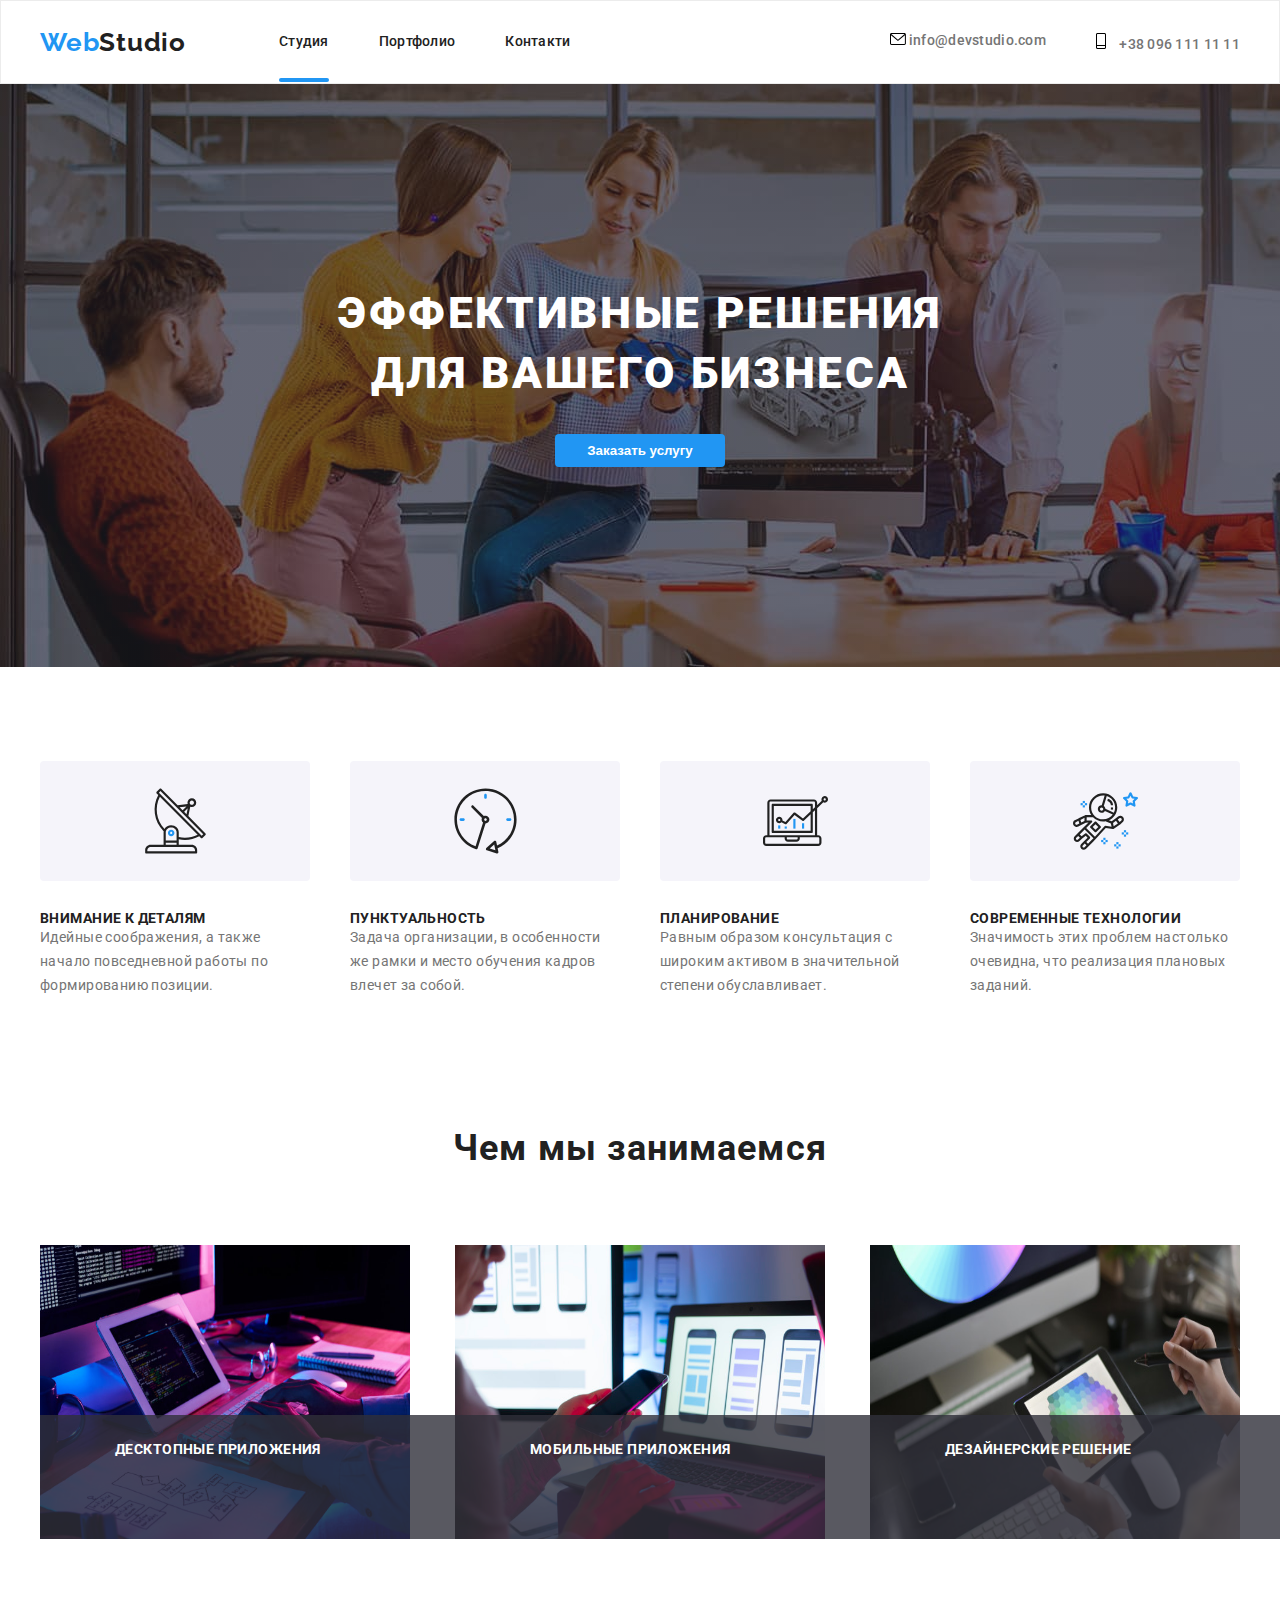
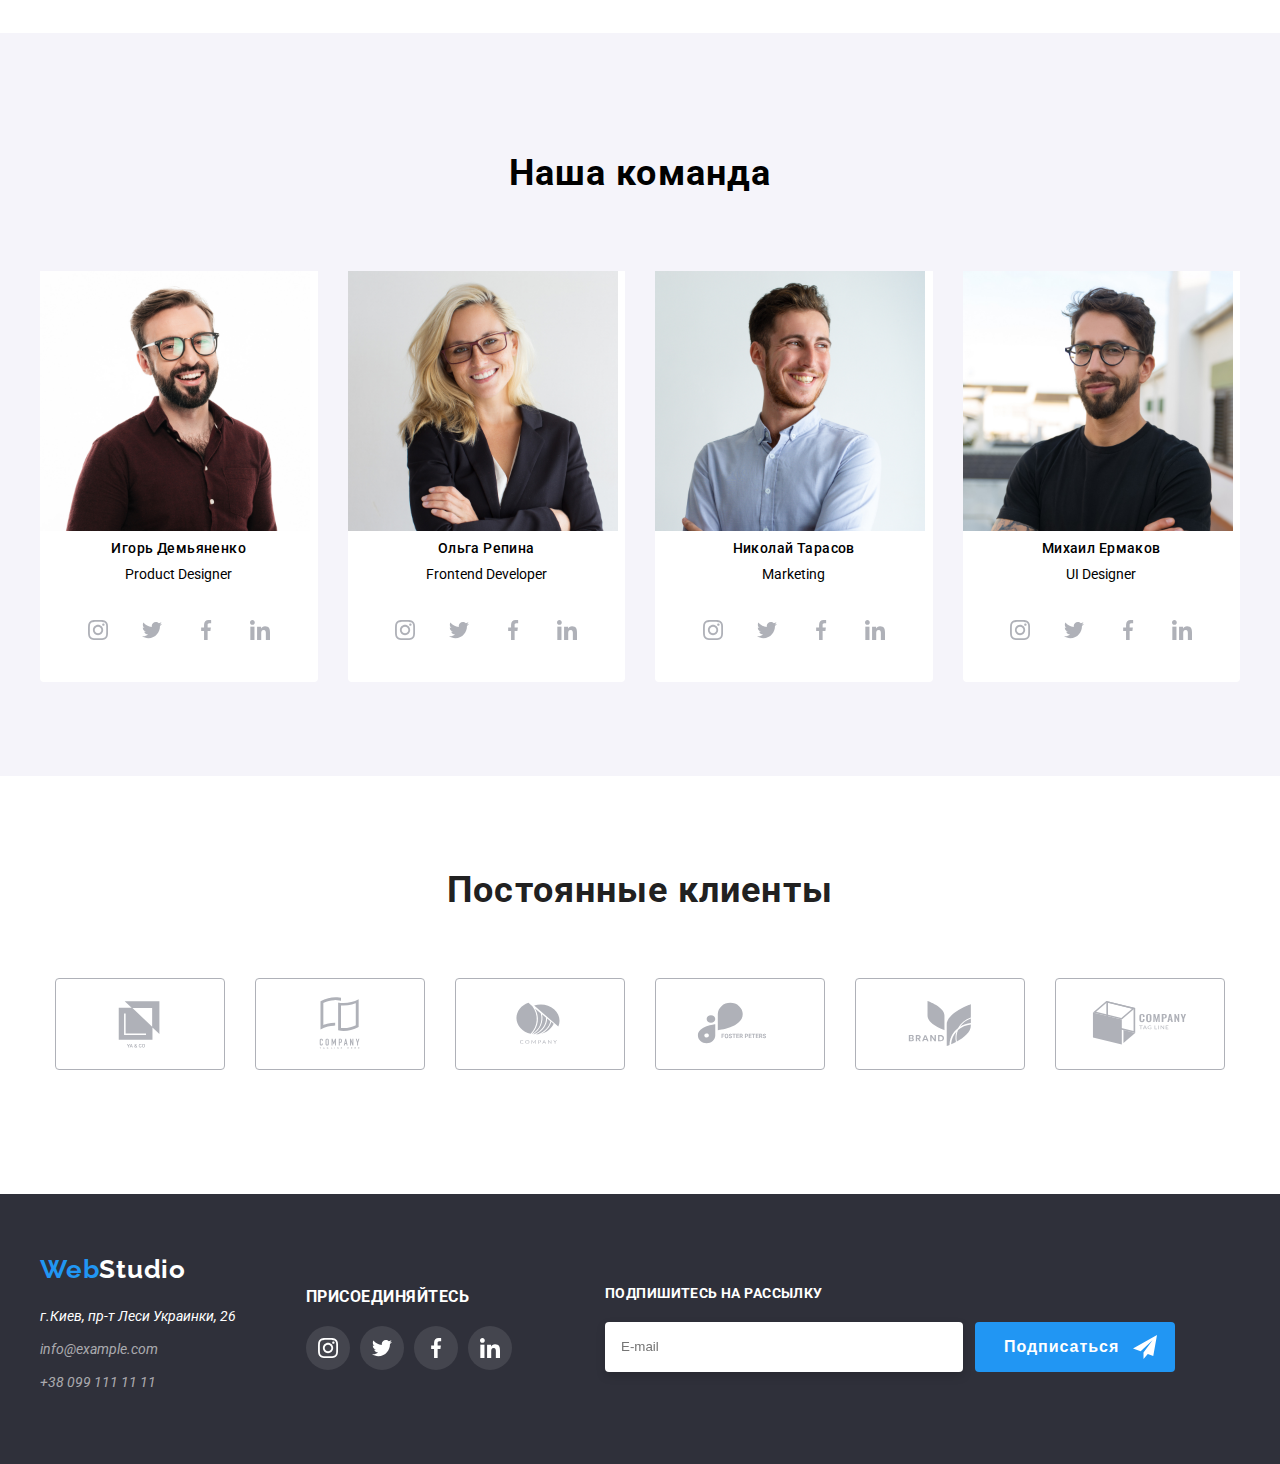
==== commit 39bccdb8: "BEM" ====
--- a/index.html
+++ b/index.html
@@ -23,38 +23,38 @@
   </head>
   <body>
     <!--НАВІГАЦІЯ-->
-    <header class="headr">
+    <header class="header">
       <div class="container header__container">
         <nav class="header__nav">
           <a class="logo header__menu-logo" href="./index.html">
-            <span class="span-web">Web</span>Studio</a
+            <span class="logo__web">Web</span>Studio</a
           >
-          <ul class="header__navigation">
-            <li class="header__nav-item">
-              <a class="header__nav-link link active" href="./index.html">Студия</a>
-            </li>
-            <li class="header__nav-item">
-              <a class="header__nav-link link" href="./portfolio.html">Портфолио</a>
-            </li>
-            <li class="header__nav-item">
-              <a class="header__nav-link link" href="#0">Контакти</a>
+          <ul class="navigation">
+            <li class="nav__item">
+              <a class="nav__link link active" href="./index.html">Студия</a>
+            </li>
+            <li class="nav__item">
+              <a class="nav__link link" href="./portfolio.html">Портфолио</a>
+            </li>
+            <li class="nav__item">
+              <a class="nav__link link" href="#0">Контакти</a>
             </li>
           </ul>
         </nav>
         <!--КОНТАКТИ-->
-        <ul class="header__contacts">
+        <ul class="contacts">
           <!-- <div class="header-connect">-->
-          <li class="header__contacts__item">
-            <a class="header__contacts__link link" href="mailto:info@devstudio.com">
-              <svg class="header__contacts__link-icon link" width="16" height="12">
+          <li class="contacts__item">
+            <a class="contacts__link link" href="mailto:info@devstudio.com">
+              <svg class="contacts__link-icon link" width="16" height="12">
                 <use href="./images/icons.svg#icon-envelope"></use>
               </svg>
               info@devstudio.com
             </a>
           </li>
-          <li class="header__contacts__item">
-            <a class="header__contacts__link link" href="tel:+380961111111">
-              <svg class="header__contacts__link-icon" width="10" height="16">
+          <li class="contacts__item">
+            <a class="contacts__link link" href="tel:+380961111111">
+              <svg class="contacts__icon" width="10" height="16">
                 <use href="./images/icons.svg#icon-Vector"></use>
               </svg>
               +38 096 111 11 11
@@ -68,55 +68,55 @@
       <section class="hero">
         <div class="hero__item">
           <h1 class="hero__title">ЭФФЕКТИВНЫЕ РЕШЕНИЯ ДЛЯ ВАШЕГО БИЗНЕСА</h1>
-          <button type="button" class="button primary" data-modal-open>Заказать услугу</button>
+          <button type="button" class="button" data-modal-open>Заказать услугу</button>
         </div>
       </section>
       <!--НАШИ ПРЕИМУЩЕСТВА-->
       <section class="section">
-        <div class="container advantages">
+        <div class="container">
           <h2 class="visually-hidden">Наши преимущества</h2>
-          <ul class="advantages__items">
+          <ul class="advantages">
             <li class="advantages__item">
               <div class="advantages__link">
-                <svg class="advantages__link-icon" width="65" height="70">
+                <svg class="advantages__icon" width="65" height="70">
                   <use href="./images/icons.svg#icon-antenna-1"></use>
                 </svg>
               </div>
               <h3 class="advantages__item">Внимание к деталям</h3>
-              <p class="advantages__item-text">
+              <p class="advantages__text">
                 Идейные соображения, а также начало повседневной работы по формированию позиции.
               </p>
             </li>
             <li class="advantages__item">
               <div class="advantages__link">
-                <svg class="advantages__link-icon" width="65" height="70">
+                <svg class="advantages__icon" width="65" height="70">
                   <use href="./images/icons.svg#icon-clock-1"></use>
                 </svg>
               </div>
               <h3 class="advantages__item">Пунктуальность</h3>
-              <p class="advantages__item-text">
+              <p class="advantages__text">
                 Задача организации, в особенности же рамки и место обучения кадров влечет за собой.
               </p>
             </li>
             <li class="advantages__item">
               <div class="advantages__link">
-                <svg class="advantages__link-icon" width="65" height="70">
+                <svg class="advantages__icon" width="65" height="70">
                   <use href="./images/icons.svg#icon-diagram-1"></use>
                 </svg>
               </div>
               <h3 class="advantages__item">Планирование</h3>
-              <p class="advantages__item-text">
+              <p class="advantages__text">
                 Равным образом консультация с широким активом в значительной степени обуславливает.
               </p>
             </li>
             <li class="advantages__item">
               <div class="advantages__link">
-                <svg class="advantages__link-icon" width="65" height="70">
+                <svg class="advantages__icon" width="65" height="70">
                   <use href="./images/icons.svg#icon-astronaut-1"></use>
                 </svg>
               </div>
               <h3 class="advantages__item">Современные технологии</h3>
-              <p class="advantages__item-text">
+              <p class="advantages__text">
                 Значимость этих проблем настолько очевидна, что реализация плановых заданий.
               </p>
             </li>
@@ -124,73 +124,70 @@
         </div>
       </section>
       <!--ЧЕМ ЗАНИМАЕМСЯ-->
-      <section class="section section__caption">
-        <div class="container caption__our-work">
-          <h2 class="caption">Чем мы занимаемся</h2>
-          <ul class="caption__item">
-            <li>
-              <img class="caption__image" src="./images/1.jpg" alt="Робота за пк" width="350" />
-
-              <p class="caption__title-text">десктопные приложения</p>
-            </li>
-            <li>
+      <section class="section section-caption">
+        <div class="container our-work">
+          <h2 class="caption-title">Чем мы занимаемся</h2>
+          <ul class="caption">
+            <li class="component">
+              <img class="component__image" src="./images/1.jpg" alt="Робота за пк" width="350" />
+              <p class="component__text">десктопные приложения</p>
+            </li>
+            <li class="component">
               <img
-                class="caption__image"
+                class="component__image"
                 src="./images/2.jpg"
                 alt="подключение телефона"
                 width="350"
               />
-
-              <p class="caption__title-text">Мобильные приложения</p>
-            </li>
-            <li>
+              <p class="component__text">Мобильные приложения</p>
+            </li>
+            <li class="component">
               <img
-                class="caption__image"
+                class="component__image"
                 src="./images/3.jpg"
                 alt="рисование на планшетке"
                 width="415"
               />
-
-              <p class="caption__title-text">Дезайнерские решение</p>
+              <p class="component__text">Дезайнерские решение</p>
             </li>
           </ul>
         </div>
       </section>
       <!--КОМАНДА-->
-      <section class="section team__section">
+      <section class="section section-team">
         <div class="container">
-          <h2 class="team__caption">Наша команда</h2>
-          <ul class="team__item">
+          <h2 class="team-caption">Наша команда</h2>
+          <ul class="team">
             <li class="team__all">
               <img class="images" src="./images/4.jpg" alt="Игорь" width="220" />
-              <div class="master__item">
-                <h3 class="caption__team">Игорь Демьяненко</h3>
-                <p class="caption__team-text">Product Designer</p>
-                <ul class="master__social-list list">
-                  <li class="master__social-item">
-                    <a href="" class="master__social-link">
-                      <svg class="master__social-icon" width="20" height="20">
+              <div class="master">
+                <h3 class="master__team">Игорь Демьяненко</h3>
+                <p class="master__text">Product Designer</p>
+                <ul class="master__list list">
+                  <li class="social">
+                    <a href="" class="social__link">
+                      <svg class="social__icon" width="20" height="20">
                         <use href="./images/icons.svg#icon-instagram-2"></use>
                       </svg>
                     </a>
                   </li>
-                  <li class="master__social-item">
-                    <a href="" class="master__social-link">
-                      <svg class="master__social-icon" width="20" height="20">
+                  <li class="social">
+                    <a href="" class="social__link">
+                      <svg class="social__icon" width="20" height="20">
                         <use href="./images/icons.svg#icon-twitter-1"></use>
                       </svg>
                     </a>
                   </li>
-                  <li class="master__social-item">
-                    <a href="" class="master__social-link">
-                      <svg class="master__social-icon" width="20" height="20">
+                  <li class="social">
+                    <a href="" class="social__link">
+                      <svg class="social__icon" width="20" height="20">
                         <use href="./images/icons.svg#icon-facebook-1"></use>
                       </svg>
                     </a>
                   </li>
-                  <li class="master__social-item">
-                    <a href="" class="master__social-link">
-                      <svg class="master__social-icon" width="20" height="20">
+                  <li class="social">
+                    <a href="" class="social__link">
+                      <svg class="social__icon" width="20" height="20">
                         <use href="./images/icons.svg#icon-linkedin-1"></use>
                       </svg>
                     </a>
@@ -200,34 +197,34 @@
             </li>
             <li class="team__all">
               <img class="images" src="./images/5.jpg" alt="Ольга" width="220" />
-              <div class="master__item">
-                <h3 class="caption__team">Ольга Репина</h3>
-                <p class="caption__team-text">Frontend Developer</p>
-                <ul class="master__social-list list">
-                  <li class="master__social-item">
-                    <a href="" class="master__social-link">
-                      <svg class="master__social-icon" width="20" height="20">
+              <div class="master">
+                <h3 class="master__team">Ольга Репина</h3>
+                <p class="master__text">Frontend Developer</p>
+                <ul class="master__list list">
+                  <li class="social">
+                    <a href="" class="social__link">
+                      <svg class="social__icon" width="20" height="20">
                         <use href="./images/icons.svg#icon-instagram-2"></use>
                       </svg>
                     </a>
                   </li>
-                  <li class="master__social-item">
-                    <a href="" class="master__social-link">
-                      <svg class="master__social-icon" width="20" height="20">
+                  <li class="social">
+                    <a href="" class="social__link">
+                      <svg class="social__icon" width="20" height="20">
                         <use href="./images/icons.svg#icon-twitter-1"></use>
                       </svg>
                     </a>
                   </li>
-                  <li class="master__social-item">
-                    <a href="" class="master__social-link">
-                      <svg class="master__social-icon" width="20" height="20">
+                  <li class="social">
+                    <a href="" class="social__link">
+                      <svg class="social__icon" width="20" height="20">
                         <use href="./images/icons.svg#icon-facebook-1"></use>
                       </svg>
                     </a>
                   </li>
-                  <li class="master__social-item">
-                    <a href="" class="master__social-link">
-                      <svg class="master__social-icon" width="20" height="20">
+                  <li class="social">
+                    <a href="" class="social__link">
+                      <svg class="social__icon" width="20" height="20">
                         <use href="./images/icons.svg#icon-linkedin-1"></use>
                       </svg>
                     </a>
@@ -237,34 +234,34 @@
             </li>
             <li class="team__all">
               <img class="images" src="./images/6.jpg" alt="Николай" width="220" />
-              <div class="master__item">
-                <h3 class="caption__team">Николай Тарасов</h3>
-                <p class="caption__team-text">Marketing</p>
-                <ul class="master__social-list list">
-                  <li class="master__social-item">
-                    <a href="" class="master__social-link">
-                      <svg class="master__social-icon" width="20" height="20">
+              <div class="master">
+                <h3 class="master__team">Николай Тарасов</h3>
+                <p class="master__text">Marketing</p>
+                <ul class="master__list list">
+                  <li class="social">
+                    <a href="" class="social__link">
+                      <svg class="social__icon" width="20" height="20">
                         <use href="./images/icons.svg#icon-instagram-2"></use>
                       </svg>
                     </a>
                   </li>
-                  <li class="master__social-item">
-                    <a href="" class="master__social-link">
-                      <svg class="master__social-icon" width="20" height="20">
+                  <li class="social">
+                    <a href="" class="social__link">
+                      <svg class="social__icon" width="20" height="20">
                         <use href="./images/icons.svg#icon-twitter-1"></use>
                       </svg>
                     </a>
                   </li>
-                  <li class="master__social-item">
-                    <a href="" class="master__social-link">
-                      <svg class="master__social-icon" width="20" height="20">
+                  <li class="social">
+                    <a href="" class="social__link">
+                      <svg class="social__icon" width="20" height="20">
                         <use href="./images/icons.svg#icon-facebook-1"></use>
                       </svg>
                     </a>
                   </li>
-                  <li class="master__social-item">
-                    <a href="" class="master__social-link">
-                      <svg class="master__social-icon" width="20" height="20">
+                  <li class="social">
+                    <a href="" class="social__link">
+                      <svg class="social__icon" width="20" height="20">
                         <use href="./images/icons.svg#icon-linkedin-1"></use>
                       </svg>
                     </a>
@@ -274,34 +271,34 @@
             </li>
             <li class="team__all">
               <img class="images" src="./images/7.jpg" alt="Михаил" width="220" />
-              <div class="master__item">
-                <h3 class="caption__team">Михаил Ермаков</h3>
-                <p class="caption__team-text">UI Designer</p>
-                <ul class="master__social-list list">
-                  <li class="master__social-item">
-                    <a href="" class="master__social-link">
-                      <svg class="master__social-icon" width="20" height="20">
+              <div class="master">
+                <h3 class="master__team">Михаил Ермаков</h3>
+                <p class="master__text">UI Designer</p>
+                <ul class="master__list list">
+                  <li class="social">
+                    <a href="" class="social__link">
+                      <svg class="social__icon" width="20" height="20">
                         <use href="./images/icons.svg#icon-instagram-2"></use>
                       </svg>
                     </a>
                   </li>
-                  <li class="master__social-item">
-                    <a href="" class="master__social-link">
-                      <svg class="master__social-icon" width="20" height="20">
+                  <li class="social">
+                    <a href="" class="social__link">
+                      <svg class="social__icon" width="20" height="20">
                         <use href="./images/icons.svg#icon-twitter-1"></use>
                       </svg>
                     </a>
                   </li>
-                  <li class="master__social-item">
-                    <a href="" class="master__social-link">
-                      <svg class="master__social-icon" width="20" height="20">
+                  <li class="social">
+                    <a href="" class="social__link">
+                      <svg class="social__icon" width="20" height="20">
                         <use href="./images/icons.svg#icon-facebook-1"></use>
                       </svg>
                     </a>
                   </li>
-                  <li class="master__social-item">
-                    <a href="" class="master__social-link">
-                      <svg class="master__social-icon" width="20" height="20">
+                  <li class="social">
+                    <a href="" class="social__link">
+                      <svg class="social__icon" width="20" height="20">
                         <use href="./images/icons.svg#icon-linkedin-1"></use>
                       </svg>
                     </a>
@@ -313,47 +310,47 @@
         </div>
       </section>
       <!--Clients-->
-      <section class="section client">
-        <h2 class="client__title">Постоянные клиенты</h2>
-        <ul class="client__list">
-          <li class="client__item">
-            <a href="" class="client__link">
-              <svg class="client__icon" width="106" height="60">
+      <section class="section">
+        <h2 class="client-title">Постоянные клиенты</h2>
+        <ul class="client-list">
+          <li class="client-orig">
+            <a href="" class="client-orig__link">
+              <svg class="client-orig__icon" width="106" height="60">
                 <use href="./images/icons.svg#icon-Logo"></use>
               </svg>
             </a>
           </li>
-          <li class="client__item">
-            <a href="" class="client__link">
-              <svg class="client__icon" width="106" height="60">
+          <li class="client-orig">
+            <a href="" class="client-orig__link">
+              <svg class="client-orig__icon" width="106" height="60">
                 <use href="./images/icons.svg#icon-Logo1"></use>
               </svg>
             </a>
           </li>
-          <li class="client__item">
-            <a href="" class="client__link">
-              <svg class="client__icon" width="106" height="60">
+          <li class="client-orig">
+            <a href="" class="client-orig__link">
+              <svg class="client-orig__icon" width="106" height="60">
                 <use href="./images/icons.svg#icon-Logo2"></use>
               </svg>
             </a>
           </li>
-          <li class="client__item">
-            <a href="" class="client__link">
-              <svg class="client__icon" width="106" height="60">
+          <li class="client-orig">
+            <a href="" class="client-orig__link">
+              <svg class="client-orig__icon" width="106" height="60">
                 <use href="./images/icons.svg#icon-Logo3"></use>
               </svg>
             </a>
           </li>
-          <li class="client__item">
-            <a href="" class="client__link">
-              <svg class="client__icon" width="106" height="60">
+          <li class="client-orig">
+            <a href="" class="client-orig__link">
+              <svg class="client-orig__icon" width="106" height="60">
                 <use href="./images/icons.svg#icon-Logo4"></use>
               </svg>
             </a>
           </li>
-          <li class="client__item">
-            <a href="" class="client__link">
-              <svg class="client__icon" width="106" height="60">
+          <li class="client-orig">
+            <a href="" class="client-orig__link">
+              <svg class="client-orig__icon" width="106" height="60">
                 <use href="./images/icons.svg#icon-Logo5"></use>
               </svg>
             </a>
@@ -366,64 +363,68 @@
       <div class="container footer__container">
         <div class="footer__addres">
           <p>
-            <a class="logo link" href="./index.html"><span class="span-web">Web</span>Studio </a>
+            <a class="logo link" href="./index.html"><span class="logo__web">Web</span>Studio </a>
           </p>
           <address>
-            <ul class="addres link">
-              <li class="footer__addres-link">г.Киев, пр-т Леси Украинки, 26</li>
-              <li class="footer__addres-link">
-                <a class="footer__link link" href="mailto:info@example.com">info@example.com</a>
+            <ul class="footer-addres link">
+              <li class="footer-addres__link">г.Киев, пр-т Леси Украинки, 26</li>
+              <li class="footer-addres__link">
+                <a class="footer-addres__contact link" href="mailto:info@example.com"
+                  >info@example.com</a
+                >
               </li>
-              <li class="footer__addres-link">
-                <a class="footer__link link" href="tel:+380991111111">+38 099 111 11 11</a>
+              <li class="footer-addres__link">
+                <a class="footer-addres__contact link" href="tel:+380991111111"
+                  >+38 099 111 11 11</a
+                >
               </li>
             </ul>
           </address>
         </div>
-        <div class="footer__connect">
-          <h2 class="footer__connect-title">присоединяйтесь</h2>
-          <ul class="footer__social-list list">
-            <li class="footer__social-item">
-              <a href="" class="footer__social-link">
-                <svg class="footer__social-icon" width="20" height="20">
+        <div class="connect">
+          <h2 class="connect-titles">присоединяйтесь</h2>
+          <ul class="social-list list">
+            <li class="social-footer">
+              <a href="" class="social-footer__link">
+                <svg class="social-footer__icon" width="20" height="20">
                   <use href="./images/icons.svg#icon-instagram-2"></use>
                 </svg>
               </a>
             </li>
-            <li class="footer__social-item">
-              <a href="" class="footer__social-link">
-                <svg class="footer__social-icon" width="20" height="20">
+            <li class="social-footer">
+              <a href="" class="social-footer__link">
+                <svg class="social-footer__icon" width="20" height="20">
                   <use href="./images/icons.svg#icon-twitter-1"></use>
                 </svg>
               </a>
             </li>
-            <li class="footer__social-item">
-              <a href="" class="footer__social-link">
-                <svg class="footer__social-icon" width="20" height="20">
+            <li class="social-footer">
+              <a href="" class="social-footer__link">
+                <svg class="social-footer__icon" width="20" height="20">
                   <use href="./images/icons.svg#icon-facebook-1"></use>
                 </svg>
               </a>
             </li>
-            <li class="footer__social-item">
-              <a href="" class="footer__social-link">
-                <svg class="footer__social-icon" width="20" height="20">
+            <li class="social-footer">
+              <a href="" class="social-footer__link">
+                <svg class="social-footer__icon" width="20" height="20">
                   <use href="./images/icons.svg#icon-linkedin-1"></use>
                 </svg>
               </a>
             </li>
           </ul>
         </div>
-        <div class="footer__subscription">
-          <h2 class="footer__subscription-text">Подпишитесь на рассылку</h2>
-          <div class="subscription-flex">
+        <div class="subscription">
+          <h2 class="subscription__text">Подпишитесь на рассылку</h2>
+          <div class="subscription__flex">
             <input
               type="email"
               name="subscription"
-              class="footer__subscription-input"
+              class="subscription__input"
               placeholder="E-mail"
               required
             />
-            <button class="button subscription-btn">
+            <button class="button subscription__btn">
               Подписаться
               <svg class="subscription-icon" width="24" height="24">
                 <use href="./images/icons.svg#icon-send"></use>
--- a/css/main.min.css
+++ b/css/main.min.css
@@ -1,2 +1,2 @@
-:root{--primary-text-color: rgba(0, 0, 0, 0.8);--footer-text-color: rgba(255, 255, 255, 0.6);--title-text-color: #212121;--accent-color: #18a0fb;--button-color: #2196f3;--praymary-white-color: #ffffff;--secondary-gray-color: #2f303a;--text-white-color: #ffffff;--bg-color: #ffffff;--textarea-color: #757575;--test-color: #ccec12;--filter-color-text: #f5f4fa;--Web-span-text: #2196f3;--title-hover: #188ce8;--btn-bgr: #f5f4fa}.visually-hidden{position:absolute;clip:rect(0 0 0 0);width:1px;height:1px;margin:-1px;border:0;padding:0;overflow:hidden}ul,li{list-style:none}h1,h2,h3,h4,h5,h6,p,ul{padding:0;margin:0;font-size:inherit}img{display:block;max-width:100%;height:auto}body{font-family:Roboto, sans-serif;color:var(--firstFontColor);font-size:14px;line-height:1.2;margin:0}.list{list-style:none}.link{text-decoration:none}.container{width:1200px;margin:0 auto;padding-left:15px;padding-right:15px}.button{padding:10px 32px;margin:0 auto;display:block;cursor:pointer;border-radius:4px;font-weight:700;line-height:1;background:var(--button-color);color:var(--praymary-white-color);border:0}.button:hover,.button:focus{background-color:#188ce8;color:var(--text-white-color);transition-duration:250ms;transition-timing-function:cubic-bezier(0.4, 0, 0.2, 1);transition-property:transform}.span-web{color:var(--Web-span-text)}.section{padding-top:94px;padding-bottom:94px}.our-work{padding-top:10px}.section__caption{padding-top:0px}.master__social-list{display:flex;justify-content:center}.master__social-item{width:44px;height:44px;margin-top:16px;margin-bottom:30px}.master__social-item+.master__social-item{margin-left:10px}.master__social-link{width:100%;height:100%;background:var(--praymary-white-color);border-radius:50%;display:flex;justify-content:center;align-items:center;color:#afb1b8}.master__social-link:hover,.master__social-link:focus{background-color:var(--Web-span-text);color:#ffffff;transition-duration:250ms;transition-timing-function:cubic-bezier(0.4, 0, 0.2, 1);transition-property:transform}.master__social-icon{fill:currentColor}.master-item-wrap{position:relative;overflow:hidden}.bord-item{border:1px solid #eeeeee}.backdrop{width:100vw;height:100vh;background-color:rgba(0,0,0,0.2);position:fixed;top:0;transition:opacity 2222ms, vvisibility 2222ms}.backdrop.is-hidden .modal{transform:scale(1.5) rotate(180deg) translate(999px);transition:transform 2000ms}.modal{width:528px;min-height:581px;background-color:#ffffff;border-radius:5px;position:absolute;top:50%;left:50%;transform:scale(0.2) rotate(0) translate(-999px);transform:translate(-50%, -50%);transition:transform 2000ms;padding:40px}.modal__close{width:30px;height:30px;background-color:transparent;border:1px solid #141414;border-radius:50%;position:absolute;right:10px;top:10px;display:flex;align-items:center;justify-content:center}.modal__close:hover,.modal__close:focus{fill:#2196f3;border:1px solidrgbaa(0, 0, 0, 0.1)}.is-hidden{visibility:inherit;opacity:0;pointer-events:none}.modal__title{font-weight:700;font-size:20px;line-height:1.15;letter-spacing:.03em;text-align:center;color:#212121}.modal__field{margin-bottom:10px}.modal__form{width:100%;align-items:center}.input__wrap{position:relative}.modal__icon{position:absolute;left:15px;top:53%;transform:translateY(-50%);transition:fill 300ms linear}.modal__form-input{width:100%;height:40px;padding-left:42px;padding-right:15px;border:1px solid rgba(33,33,33,0.2);box-sizing:border-box;border-radius:4px;transition:border-color 300ms linear;outline:none}.modal__form-input:focus{border-color:#2196f3}.modal__form-input:focus+.modal__icon{fill:#2196f3}.modal__feedback{width:100%;height:120px;resize:none;padding:12px 16px;font-weight:500;font-size:12px;line-height:1.16;letter-spacing:.01em;font-weight:500;font-size:12px;line-height:1.16;letter-spacing:0.01em;border:1px solid rgba(33,33,33,0.2);box-sizing:border-box;border-radius:4px;outline:none}.modal__feedback:focus{border-color:var(--button-color)}.modal__feedback::placeholder{font-weight:500;font-size:12px;line-height:1.16;letter-spacing:.01em;color:rgba(117,117,117,0.5)}.modal__form-text{font-weight:500;font-size:12px;line-height:1.16;letter-spacing:.01em;color:var(--textarea-color);padding-left:12px}.modal__btn{display:block;margin:0 auto;margin-top:30px}.check-text{display:flex;align-items:center;justify-content:center;font-weight:500;font-size:14px;line-height:1.7;letter-spacing:.03em;color:var(--textarea-color)}.check-text-color{color:var(--button-color);text-decoration:underline}.check-item{width:16px;height:15px;border:2px solid #000000;border-radius:2px;margin-right:5px;display:flex;align-items:center;justify-content:center;transition:300ms linear}.check-icon{fill:var(--praymary-white-color)}.modal-check:checked+.check-text .check-item{background-color:var(--button-color);border:none}.header__nav{display:flex;align-items:center}.header__nav a{color:var(--title-text-color)}.header__nav a:hover,.header__nav a:focus{color:var(--button-color);transition-duration:250ms;transition-timing-function:cubic-bezier(0.4, 0, 0.2, 1);transition-property:transform}.headr{border:1px solid #ececec}.headr .logo{font-family:Raleway;color:var(--title-text-color);font-weight:700;font-size:26px;line-height:1.19;letter-spacing:.03em;text-decoration:none}.header__container{display:flex;justify-content:space-between;align-items:center}.header__navigation{display:flex}.header__menu-logo{padding-top:24px;padding-bottom:24px;margin-right:93px}.header__nav-item:not(:last-child){margin-right:50px}.header__nav-link{display:block;padding-top:32px;padding-bottom:32px;text-decoration:none;font-weight:500;font-size:14px;line-height:1.14;letter-spacing:.02em;position:relative}.header__nav-link.active::after{content:'';width:100%;height:4px;background-color:var(--Web-span-text);position:absolute;bottom:0px;left:0;border-radius:2px}.header__contacts{display:flex;margin-left:auto}.header__contacts__item:not(:last-child){margin-right:50px}.header__contacts__link{display:block;padding-top:32px;padding-bottom:32px;font-weight:500;font-size:14px;line-height:1;letter-spacing:.02em;color:var(--textarea-color)}.header__contacts__link:hover,.header__contacts__link:focus{fill:currentColor;transition-duration:250ms;transition-timing-function:cubic-bezier(0.4, 0, 0.2, 1);transition-property:transform}.header__contacts__link-icon{margin-right:10px}.advantages__items{display:flex;justify-content:space-between}.advantages__item{color:var(--title-text-color);font-weight:700;font-size:14px;line-height:1.1;letter-spacing:.03em}.advantages__item .advantages__item{text-transform:uppercase}.advantages__item-text{max-width:270px;color:var(--textarea-color);line-height:1.7;letter-spacing:0.03em;font-weight:400}.advantages__link{width:270px;height:120px;display:flex;justify-content:center;align-items:center;background:#f5f4fa;box-sizing:border-box;border-radius:4px;margin-bottom:30px}.hero{display:flex;justify-content:center}.hero__item{background:var(--secondary-gray-color);background-image:linear-gradient(rgba(47,48,58,0.4), rgba(47,48,58,0.4)),url(../images/Imghero.jpg);padding:200px 0px;width:1600px}.hero__title{max-width:696px;margin:0 auto;margin-bottom:30px;font-weight:900;font-size:44px;line-height:1.36;letter-spacing:.06em;text-align:center;color:var(--text-white-color)}.caption{font-weight:700;font-size:36px;line-height:2.6;letter-spacing:.03em;text-align:center;color:var(--title-text-color);margin-bottom:50px}.caption__item{display:flex;justify-content:space-between;position:relative}.caption__item li:not(:last-child){margin-right:30px}.caption__item>li{position:relative}.caption__image{display:flex;width:370px;height:294px}.caption__title-text{position:absolute;display:flex;justify-self:center;text-align:center;bottom:0;left:0;width:370px;height:70px;padding:27px 75px;color:var(--text-white-color);background-color:rgba(47,48,58,0.8);font-weight:700;font-size:14px;line-height:1.14;letter-spacing:0.03em;text-transform:uppercase}.team__section{background-color:#f5f4fa}.team__caption{text-align:center;font-weight:700;font-size:36px;line-height:2.6;letter-spacing:.03em;margin-bottom:50px}.team__item{display:flex;justify-content:space-evenly}.caption__team{font-weight:500;font-size:16px;line-height:1.12;letter-spacing:.03em;margin-top:10px;text-align:center}.caption__team-text{font-weight:400;line-height:1.12;text-align:center;margin:10px}.images{height:260px;width:270px}.team__all{flex-basis:calc((100% - 90px) / 3);background:#ffffff;border-radius:0px 0px 4px 4px}.team__all+.team__all{margin-left:30px}.client__title{font-weight:700;font-size:36px;line-height:1.16;letter-spacing:.03em;text-align:center;margin-bottom:50px;color:#212121}.client__list{display:flex;justify-content:center}.client__item{width:170px;height:92px;margin-top:16px;margin-bottom:30px}.client__item+.client__item{margin-left:30px}.client__link{width:100%;height:100%;display:flex;justify-content:center;align-items:center;color:#afb1b8;border:1px solid #afb1b8;box-sizing:border-box;border-radius:4px}.client__link:hover,.client__link:focus{color:var(--Web-span-text);border:1px solid var(--Web-span-text);transition-duration:250ms;transition-timing-function:cubic-bezier(0.4, 0, 0.2, 1);transition-property:transform}.client__icon{fill:currentColor}.filter{display:flex;justify-content:center;margin-bottom:50px}.filter-item:not(:last-child){margin-right:8px}.filter-btn{font-family:Roboto, sans-serif;font-weight:700;font-size:16px;line-height:1.62;letter-spacing:.03em;padding:6px 22px;border-radius:4px;background-color:var(--btn-bgr);color:var(--title-text-color)}.filter-btn:focus,.filter-btn:hover{color:var(--praymary-white-color);background-color:var(--button-color);cursor:pointer;box-shadow:0px 3px 1px rgba(0,0,0,0.1),0px 1px 2px rgba(0,0,0,0.08),0px 2px 2px rgba(0,0,0,0.12);transition-duration:250ms;transition-timing-function:cubic-bezier(0.4, 0, 0.2, 1);transition-property:transform}.cards{display:flex;flex-wrap:wrap;align-content:center;margin-left:-30px;margin-bottom:-30px}.cards-overlay-text{position:absolute;top:0;left:0;background-color:rgba(33,150,243,0.9);padding:50px;color:#ffffff;font-size:18px;line-height:1.55;height:100%;transform:translateY(100%);transition-duration:500ms}.card:hover .cards-overlay-text{transform:translateY(0);transition-duration:500ms}.card{flex-basis:calc((100% - 3 * 30px) / 3);margin-left:30px;margin-bottom:30px;border:1px solid #eeeeee;box-sizing:border-box}.card:hover{box-shadow:0px 1px 1px rgba(0,0,0,0.12),0px 4px 4px rgba(0,0,0,0.06),1px 4px 6px rgba(0,0,0,0.16);transition-duration:250ms;transition-timing-function:cubic-bezier(0.4, 0, 0.2, 1);transition-property:transform}.card-item{font-weight:700;font-size:18px;line-height:2;letter-spacing:.03em;color:var(--title-text-color);padding-left:24px;padding-top:20px;padding-bottom:4px;padding-right:24px}.card-items{color:var(--textarea-color);font-size:16px;font-weight:400;line-height:1.9;padding-left:24px;padding-bottom:20px;padding-right:24px}.card-img{display:flex;width:100%;height:auto;margin-right:0}.footer{background:var(--secondary-gray-color);padding-top:60px;padding-bottom:60px}.footer .logo{display:block;margin-bottom:20px;font-size:26px;line-height:1.19;color:var(--text-white-color)}.footer li{font-size:14px;line-height:1.71;color:var(--text-white-color)}.link:focus,.link:hover{color:var(--button-color);transition-duration:250ms;transition-timing-function:cubic-bezier(0.4, 0, 0.2, 1);transition-property:transform}.footer__addres-link{margin-bottom:9px}.footer__link{color:var(--footer-text-color)}.footer__link:hover,.footer__link:focus{color:var(--accent-color);transition-duration:250ms;transition-timing-function:cubic-bezier(0.4, 0, 0.2, 1);transition-property:transform}.footer__connect-title{font-weight:700;font-size:16px;line-height:1.16;letter-spacing:.03em;text-transform:uppercase;color:var(--text-white-color);margin-bottom:20px}.footer__social-list{display:flex;justify-content:center}.footer__social-item{width:44px;height:44px}.footer__social-item+.footer__social-item{margin-left:10px}.footer__social-link{width:100%;height:100%;background-color:rgba(255,255,255,0.1);border-radius:50%;display:flex;justify-content:center;align-items:center;color:#ffffff}.footer__social-link:hover,.footer__social-link:focus{background-color:var(--Web-span-text);transition-duration:250ms;transition-timing-function:cubic-bezier(0.4, 0, 0.2, 1);transition-property:transform}.footer__social-icon{fill:currentColor}.footer__container{display:flex;align-items:center}.footer__connect{display:block;justify-content:center;margin-left:70px}.footer__subscription{padding-left:93px}.footer__subscription-text{font-weight:700;font-size:14px;line-height:1.14;letter-spacing:.03em;text-transform:uppercase;color:#ffffff;padding-bottom:20px}.subscription-flex{display:flex}.footer__subscription-input{width:358px;height:50px;border:1px solid rgba(255,255,255,0.3);box-sizing:border-box;filter:drop-shadow(0px 4px 4px rgba(0,0,0,0.15));border-radius:4px;margin-right:12px;padding-left:15px;outline:none}.subscription-btn{width:200px;height:50px;font-weight:700;font-size:16px;line-height:1.87;letter-spacing:.06em;padding:10px 62px 10px 29px;color:#ffffff;position:relative}.subscription-icon{position:absolute;right:18px;top:13px;fill:var(--praymary-white-color)}
+:root{--primary-text-color: rgba(0, 0, 0, 0.8);--footer-text-color: rgba(255, 255, 255, 0.6);--title-text-color: #212121;--accent-color: #18a0fb;--button-color: #2196f3;--praymary-white-color: #ffffff;--secondary-gray-color: #2f303a;--text-white-color: #ffffff;--bg-color: #ffffff;--textarea-color: #757575;--test-color: #ccec12;--filter-color-text: #f5f4fa;--Web-span-text: #2196f3;--title-hover: #188ce8;--btn-bgr: #f5f4fa}.visually-hidden{position:absolute;clip:rect(0 0 0 0);width:1px;height:1px;margin:-1px;border:0;padding:0;overflow:hidden}ul,li{list-style:none}h1,h2,h3,h4,h5,h6,p,ul{padding:0;margin:0;font-size:inherit}img{display:block;max-width:100%;height:auto}body{font-family:Roboto, sans-serif;color:var(--firstFontColor);font-size:14px;line-height:1.2;margin:0}.list{list-style:none}.link{text-decoration:none}.container{width:1200px;margin:0 auto;padding-left:15px;padding-right:15px}.logo{font-family:Raleway;color:var(--title-text-color);font-weight:700;font-size:26px;line-height:1.19;letter-spacing:.03em;text-decoration:none}.footer .logo{display:block;margin-bottom:20px;font-size:26px;line-height:1.19;color:var(--text-white-color)}.button{padding:10px 32px;margin:0 auto;display:block;cursor:pointer;border-radius:4px;font-weight:700;line-height:1;background:var(--button-color);color:var(--praymary-white-color);border:0}.button:hover,.button:focus{background-color:#188ce8;color:var(--text-white-color);transition-duration:250ms;transition-timing-function:cubic-bezier(0.4, 0, 0.2, 1);transition-property:transform}.logo__web{color:var(--Web-span-text)}.section{padding-top:94px;padding-bottom:94px}.our-work{padding-top:10px}.section-caption{padding-top:0px}.master-icon{background-color:#ffffff}.master__list{display:flex;justify-content:center}.master__team{font-weight:500;line-height:1.12;letter-spacing:0.03em;margin-top:10px;text-align:center}.master__text{font-weight:400;line-height:1.12;text-align:center;margin:10px}.social{width:44px;height:44px;margin-top:16px;margin-bottom:30px}.social+.social{margin-left:10px}.social__link{width:100%;height:100%;background:var(--praymary-white-color);border-radius:50%;display:flex;justify-content:center;align-items:center;color:#afb1b8}.social__link:hover,.social__link:focus{background-color:var(--Web-span-text);color:#ffffff;transition-duration:250ms;transition-timing-function:cubic-bezier(0.4, 0, 0.2, 1);transition-property:transform}.social__icon{fill:currentColor}.master-item-wrap{position:relative;overflow:hidden}.bord-item{border:1px solid #eeeeee}.backdrop{width:100vw;height:100vh;background-color:rgba(0,0,0,0.2);position:fixed;top:0;transition:opacity 2222ms, vvisibility 2222ms}.backdrop.is-hidden .modal{transform:scale(1.5) rotate(180deg) translate(999px);transition:transform 2000ms}.modal{width:528px;min-height:581px;background-color:#ffffff;border-radius:5px;position:absolute;top:50%;left:50%;transform:scale(0.2) rotate(0) translate(-999px);transform:translate(-50%, -50%);transition:transform 2000ms;padding:40px}.modal__close{width:30px;height:30px;background-color:transparent;border:1px solid #141414;border-radius:50%;position:absolute;right:10px;top:10px;display:flex;align-items:center;justify-content:center}.modal__close:hover,.modal__close:focus{fill:#2196f3;border:1px solidrgbaa(0, 0, 0, 0.1)}.is-hidden{visibility:inherit;opacity:0;pointer-events:none}.modal__title{font-weight:700;font-size:20px;line-height:1.15;letter-spacing:.03em;text-align:center;color:#212121}.modal__field{margin-bottom:10px}.modal__form{width:100%;align-items:center}.input__wrap{position:relative}.modal__icon{position:absolute;left:15px;top:53%;transform:translateY(-50%);transition:fill 300ms linear}.modal__form-input{width:100%;height:40px;padding-left:42px;padding-right:15px;border:1px solid rgba(33,33,33,0.2);box-sizing:border-box;border-radius:4px;transition:border-color 300ms linear;outline:none}.modal__form-input:focus{border-color:#2196f3}.modal__form-input:focus+.modal__icon{fill:#2196f3}.modal__feedback{width:100%;height:120px;resize:none;padding:12px 16px;font-weight:500;font-size:12px;line-height:1.16;letter-spacing:.01em;font-weight:500;font-size:12px;line-height:1.16;letter-spacing:0.01em;border:1px solid rgba(33,33,33,0.2);box-sizing:border-box;border-radius:4px;outline:none}.modal__feedback:focus{border-color:var(--button-color)}.modal__feedback::placeholder{font-weight:500;font-size:12px;line-height:1.16;letter-spacing:.01em;color:rgba(117,117,117,0.5)}.modal__form-text{font-weight:500;font-size:12px;line-height:1.16;letter-spacing:.01em;color:var(--textarea-color);padding-left:12px}.modal__btn{display:block;margin:0 auto;margin-top:30px}.check-text{display:flex;align-items:center;justify-content:center;font-weight:500;font-size:14px;line-height:1.7;letter-spacing:.03em;color:var(--textarea-color)}.check-text-color{color:var(--button-color);text-decoration:underline}.check-item{width:16px;height:15px;border:2px solid #000000;border-radius:2px;margin-right:5px;display:flex;align-items:center;justify-content:center;transition:300ms linear}.check-icon{fill:var(--praymary-white-color)}.modal-check:checked+.check-text .check-item{background-color:var(--button-color);border:none}.header__nav{display:flex;align-items:center}.header__nav a{color:var(--title-text-color)}.header__nav a:hover,.header__nav a:focus{color:var(--button-color);transition-duration:250ms;transition-timing-function:cubic-bezier(0.4, 0, 0.2, 1);transition-property:transform}.header{border:1px solid #ececec}.header__container{display:flex;justify-content:space-between;align-items:center}.header__menu-logo{padding-top:24px;padding-bottom:24px;margin-right:93px}.navigation{display:flex}.nav__item:not(:last-child){margin-right:50px}.nav__link{display:block;padding-top:32px;padding-bottom:32px;text-decoration:none;font-weight:500;font-size:14px;line-height:1.14;letter-spacing:.02em;position:relative}.nav__link.active::after{content:'';width:100%;height:4px;background-color:var(--Web-span-text);position:absolute;bottom:0px;left:0;border-radius:2px}.contacts{display:flex;margin-left:auto}.contacts__item:not(:last-child){margin-right:50px}.contacts__link{display:block;padding-top:32px;padding-bottom:32px;font-weight:500;font-size:14px;line-height:1;letter-spacing:.02em;color:var(--textarea-color)}.contacts__link:hover,.contacts__link:focus{fill:currentColor;transition-duration:250ms;transition-timing-function:cubic-bezier(0.4, 0, 0.2, 1);transition-property:transform}.contacts__icon{margin-right:10px}.advantages{display:flex;justify-content:space-between}.advantages__item{color:var(--title-text-color);font-weight:700;font-size:14px;line-height:1.1;letter-spacing:.03em}.advantages__item .advantages__item{text-transform:uppercase}.advantages__text{max-width:270px;color:var(--textarea-color);line-height:1.7;letter-spacing:0.03em;font-weight:400}.advantages__link{width:270px;height:120px;display:flex;justify-content:center;align-items:center;background:#f5f4fa;box-sizing:border-box;border-radius:4px;margin-bottom:30px}.hero{display:flex;justify-content:center}.hero__item{background:var(--secondary-gray-color);background-image:linear-gradient(rgba(47,48,58,0.4), rgba(47,48,58,0.4)),url(../images/Imghero.jpg);padding:200px 0px;width:1600px}.hero__title{max-width:696px;margin:0 auto;margin-bottom:30px;font-weight:900;font-size:44px;line-height:1.36;letter-spacing:.06em;text-align:center;color:var(--text-white-color)}.caption-title{font-weight:700;font-size:36px;line-height:2.6;letter-spacing:.03em;text-align:center;color:var(--title-text-color);margin-bottom:50px}.caption{display:flex;justify-content:space-between;position:relative}.caption li:not(:last-child){margin-right:30px}.caption>li{position:relative}.component__image{display:flex;width:370px;height:294px}.component__text{position:absolute;display:flex;justify-self:center;text-align:center;bottom:0;left:0;width:370px;height:70px;padding:27px 75px;color:var(--text-white-color);background-color:rgba(47,48,58,0.8);font-weight:700;font-size:14px;line-height:1.14;letter-spacing:0.03em;text-transform:uppercase}.section-team{background-color:#f5f4fa}.team-caption{text-align:center;font-weight:700;font-size:36px;line-height:2.6;letter-spacing:0.03em;margin-bottom:50px}.team{display:flex;justify-content:space-evenly}.team__all{flex-basis:calc((100% - 90px) / 3);background:#ffffff;border-radius:0px 0px 4px 4px}.team__all+.team__all{margin-left:30px}.images{height:260px;width:270px}.client-title{font-weight:700;font-size:36px;line-height:1.16;letter-spacing:.03em;text-align:center;margin-bottom:50px;color:#212121}.client-list{display:flex;justify-content:center}.client-orig{width:170px;height:92px;margin-top:16px;margin-bottom:30px}.client-orig+.client-orig{margin-left:30px}.client-orig__link{width:100%;height:100%;display:flex;justify-content:center;align-items:center;color:#afb1b8;border:1px solid #afb1b8;box-sizing:border-box;border-radius:4px}.client-orig__link:hover,.client-orig__link:focus{color:var(--Web-span-text);border:1px solid var(--Web-span-text);transition-duration:250ms;transition-timing-function:cubic-bezier(0.4, 0, 0.2, 1);transition-property:transform}.client-orig__icon{fill:currentColor}.filter{display:flex;justify-content:center;margin-bottom:50px}.filter-item:not(:last-child){margin-right:8px}.filter-btn{font-family:Roboto, sans-serif;font-weight:700;font-size:16px;line-height:1.62;letter-spacing:.03em;padding:6px 22px;border-radius:4px;background-color:var(--btn-bgr);color:var(--title-text-color)}.filter-btn:focus,.filter-btn:hover{color:var(--praymary-white-color);background-color:var(--button-color);cursor:pointer;box-shadow:0px 3px 1px rgba(0,0,0,0.1),0px 1px 2px rgba(0,0,0,0.08),0px 2px 2px rgba(0,0,0,0.12);transition-duration:250ms;transition-timing-function:cubic-bezier(0.4, 0, 0.2, 1);transition-property:transform}.cards{display:flex;flex-wrap:wrap;align-content:center;margin-left:-30px;margin-bottom:-30px}.cards-overlay-text{position:absolute;top:0;left:0;background-color:rgba(33,150,243,0.9);padding:50px;color:#ffffff;font-size:18px;line-height:1.55;height:100%;transform:translateY(100%);transition-duration:500ms}.card:hover .cards-overlay-text{transform:translateY(0);transition-duration:500ms}.card{flex-basis:calc((100% - 3 * 30px) / 3);margin-left:30px;margin-bottom:30px;border:1px solid #eeeeee;box-sizing:border-box}.card:hover{box-shadow:0px 1px 1px rgba(0,0,0,0.12),0px 4px 4px rgba(0,0,0,0.06),1px 4px 6px rgba(0,0,0,0.16);transition-duration:250ms;transition-timing-function:cubic-bezier(0.4, 0, 0.2, 1);transition-property:transform}.card-item{font-weight:700;font-size:18px;line-height:2;letter-spacing:.03em;color:var(--title-text-color);padding-left:24px;padding-top:20px;padding-bottom:4px;padding-right:24px}.card-items{color:var(--textarea-color);font-size:16px;font-weight:400;line-height:1.9;padding-left:24px;padding-bottom:20px;padding-right:24px}.card-img{display:flex;width:100%;height:auto;margin-right:0}.footer{background:var(--secondary-gray-color);padding-top:60px;padding-bottom:60px}.footer li{font-size:14px;line-height:1.71;color:var(--text-white-color)}.link:focus,.link:hover{color:var(--button-color);transition-duration:250ms;transition-timing-function:cubic-bezier(0.4, 0, 0.2, 1);transition-property:transform}.footer-addres__link{margin-bottom:9px}.footer-addres__contact{color:var(--footer-text-color)}.footer-addres__contact:hover,.footer-addres__contact:focus{color:var(--accent-color);transition-duration:250ms;transition-timing-function:cubic-bezier(0.4, 0, 0.2, 1);transition-property:transform}.connect-titles{font-weight:700;font-size:16px;line-height:1.16;letter-spacing:.03em;text-transform:uppercase;color:var(--text-white-color);margin-bottom:20px}.social-list{display:flex;justify-content:center}.social-footer{width:44px;height:44px}.social-footer+.social-footer{margin-left:10px}.social-footer__link{width:100%;height:100%;background-color:rgba(255,255,255,0.1);border-radius:50%;display:flex;justify-content:center;align-items:center;color:#ffffff}.social-footer__link:hover,.social-footer__link:focus{background-color:var(--Web-span-text);transition-duration:250ms;transition-timing-function:cubic-bezier(0.4, 0, 0.2, 1);transition-property:transform}.social-footer__icon{fill:currentColor}.footer__container{display:flex;align-items:center}.connect{display:block;justify-content:center;margin-left:70px}.subscription{padding-left:93px}.subscription__text{font-weight:700;font-size:14px;line-height:1.14;letter-spacing:.03em;text-transform:uppercase;color:#ffffff;padding-bottom:20px}.subscription__flex{display:flex}.subscription__input{width:358px;height:50px;border:1px solid rgba(255,255,255,0.3);box-sizing:border-box;filter:drop-shadow(0px 4px 4px rgba(0,0,0,0.15));border-radius:4px;margin-right:12px;padding-left:15px;outline:none}.subscription__btn{width:200px;height:50px;font-weight:700;font-size:16px;line-height:1.87;letter-spacing:.06em;padding:10px 62px 10px 29px;color:#ffffff;position:relative}.subscription-icon{position:absolute;right:18px;top:13px;fill:var(--praymary-white-color)}
 /*# sourceMappingURL=main.min.css.map */